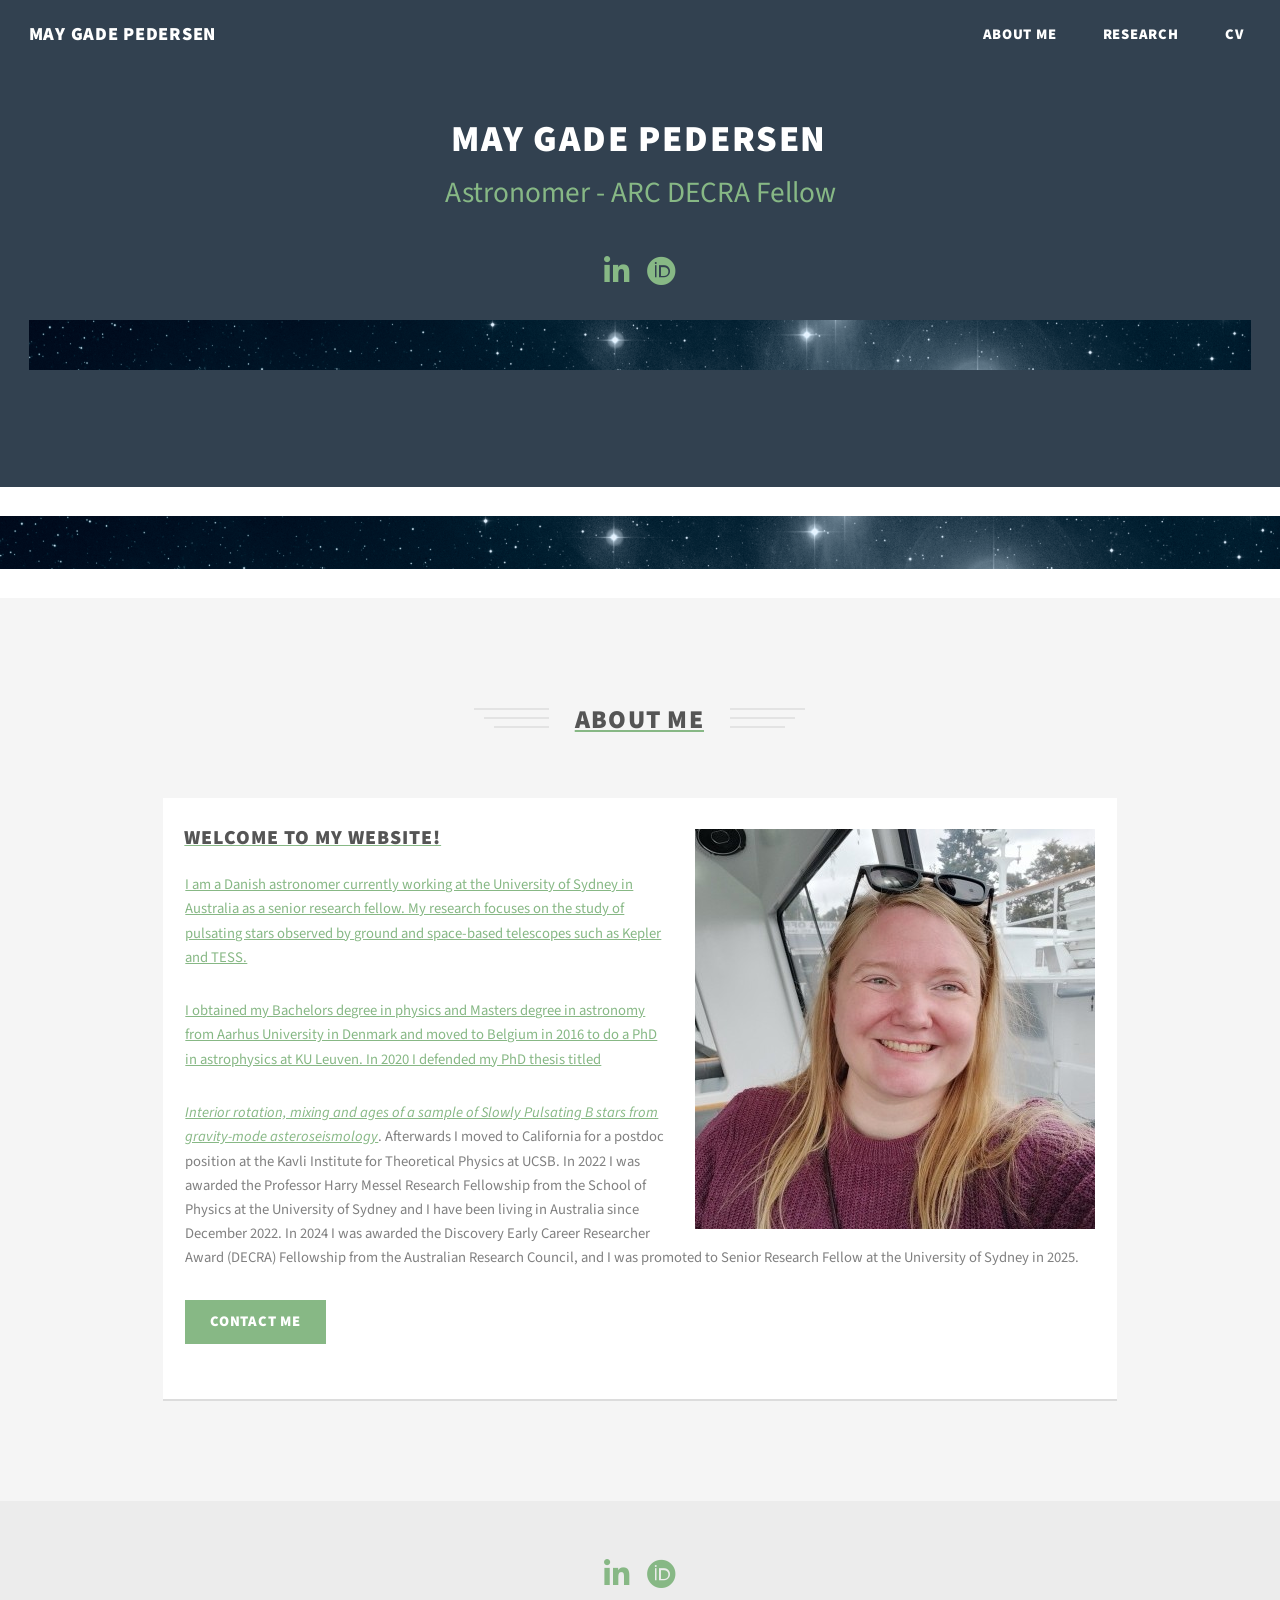
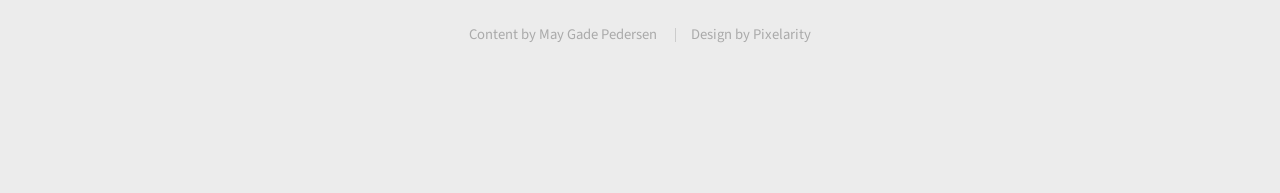
==== index.html @ bf4be2fc "Update index.html" ====
<!DOCTYPE HTML>
<!--
	Elevation by Pixelarity
	pixelarity.com | hello@pixelarity.com
	License: pixelarity.com/license
-->
<html>
	<head>
		<title>May Gade Pedersen</title>
		<meta charset="utf-8" />
		<meta name="viewport" content="width=device-width, initial-scale=1, user-scalable=no" />
		<link rel="stylesheet" href="assets/css/main.css" />
	</head>
	<body class="landing is-preload">
		<div id="page-wrapper">

			<!-- Header -->
				<header id="header" class="alt">
					<h1><a href="index.html">May Gade Pedersen</a></h1>
					<nav id="nav">
						<ul>
							<li><a href="index.html">About me</a></li>
							<!--
							<li>
								<a href="#" class="icon solid fa-angle-down">Page Layouts</a>
								<ul>
									<li><a href="left-sidebar.html">Left Sidebar</a></li>
									<li><a href="right-sidebar.html">Right Sidebar</a></li>
									<li><a href="no-sidebar.html">No Sidebar</a></li>
									<li>
										<a href="#">Submenu</a>
										<ul>
											<li><a href="#">Option 1</a></li>
											<li><a href="#">Option 2</a></li>
											<li><a href="#">Option 3</a></li>
											<li><a href="#">Option 4</a></li>
										</ul>
									</li>
								</ul>
							</li>
							-->
							<li><a href="research.html">Research</a></li>
							<li><a href="./documents/CV.pdf" download>CV</a></li>
						</ul>
					</nav>
				</header>

			<!-- Banner -->
				<section id="banner">
					<!-- <a href="#" class="image fit"><img src="images/Pleiades_large_5.png" alt="" /> -->
					<h2>May Gade Pedersen</h2>
					<p>Astronomer - ARC DECRA Fellow</p>
					<ul class="icons">
						<li><a href="https://www.linkedin.com/in/may-gade-pedersen-b52281227/?originalSubdomain=au" class="icon brands fa-linkedin-in"><span class="label">LinkedIn</span></a></li>
						<li><a href="https://orcid.org/0000-0002-7950-0061" class="icon brands fa-orcid"><span class="label">ORCID</span></a></li>
					</ul>
					<!-- Excluding for now the button on the banner
					<ul class="actions special">
						<li><a href="#" class="button">Magna Sed Etiam</a></li>
					</ul>
					-->
					<a href="#" class="image fit"><img src="images/Pleiades_large_5.png" alt="" />
				</section>
				<a href="#" class="image fit"><img src="images/Pleiades_large_5.png" alt="" />

			<!-- Main - About me-->
				<div class="wrapper style1">
					<section id="main" class="container">
						<header class="major">
							<h2>About me</h2>
							<!-- <p>This page is currently under construction.</p> -->
						</header>

						<!-- Content -->
							<section id="content" class="box">
								<!-- <a href="#" class="image fit"><img src="images/pic04.jpg" alt="" /></a> -->
								<h3><span class="image right"><img src="images/may_gade_pedersen_2.jpeg" alt="" /></span>Welcome to my website!</h3>	
								<p>I am a Danish astronomer currently working at the University of Sydney in Australia as a senior research fellow. 
									My research focuses on the study of pulsating stars observed by ground and space-based telescopes such as Kepler and TESS.
									<!-- My main research focus is on the interior structure and evolution of high- and intermediate stars
									 I study pulsating stars and use asteroseismology -->
									<!-- My research mainly focuses on pulsating high- and intermediate mass stars observed by ground and space-based telescopes such as Kepler and TESS,
									using asteroseismology to study the interior mixing and rotation of these stars. -->
								</p>
								<p>I obtained my Bachelors degree in physics and Masters degree in astronomy from Aarhus University in Denmark 
									and moved to Belgium in 2016 to do a PhD in astrophysics at KU Leuven. In 2020 I defended my PhD thesis titled 
									<a href="https://fys.kuleuven.be/ster/pub/phd-thesis-may-pedersen/phd-thesis-may-pedersen"><i>Interior rotation, mixing and ages of a sample of Slowly Pulsating B stars from gravity-mode asteroseismology</i></a>.
									Afterwards I moved to California for a postdoc position at the Kavli Institute for Theoretical Physics at UCSB. 
									In 2022 I was awarded the Professor Harry Messel Research Fellowship from the School of Physics at the University of Sydney
									and I have been living in Australia since December 2022. In 2024 I was awarded the Discovery Early Career Researcher Award (DECRA) Fellowship
									from the Australian Research Council, and I was promoted to Senior Research Fellow at the University of Sydney in 2025.
								<ul class="actions">
									<li>
										<a href="contact.html" class="button">Contact me</a>
										<!---
										<h3 class="icon brands fa-linkedin-in"><span class="label">LinkedIn</span></h3>
											<a href="https://www.linkedin.com/in/may-gade-pedersen-b52281227/?originalSubdomain=au"></a>
										-->
									</li>
								</ul>
								</p>
								<!--
								<ul class="icons">
									<li><a href="https://www.linkedin.com/in/may-gade-pedersen-b52281227/?originalSubdomain=au" class="icon brands fa-linkedin-in"><span class="label">LinkedIn</span></a></li>
									<li><a href="https://orcid.org/0000-0002-7950-0061" class="icon brands fa-orcid"><span class="label">ORCID</span></a></li>
									
									<li><a href="#" class="icon brands fa-twitter"><span class="label">Twitter</span></a></li>
									<li><a href="#" class="icon brands fa-facebook-f"><span class="label">Facebook</span></a></li>
									<li><a href="#" class="icon brands fa-instagram"><span class="label">Instagram</span></a></li>
									<li><a href="#" class="icon brands fa-github"><span class="label">GitHub</span></a></li>
									
								</ul>
								-->
							</section>

					</section>
				</div>

			<!-- One -->
			<!--
				<div class="wrapper style1">
					<section class="container">
						<header class="major">
							<h2>About me</h2>
							<p>Aliquet ante lobortis non semper gravida. Accumsan faucibus praesent ante aliquet amet posuere ac cubilia. Eu faucibus mi neque adipiscing mi lorem. Semper blandit. Amet adipiscing interdum.</p>
						</header>
						<div class="row gtr-uniform">
							<div class="col-4 col-12-narrower">
								<section class="box special">
									<i class="icon major solid fa-user"></i>
									<h3>Aliquam Tinci</h3>
									<p>Morbi in sem quis dui placerat ornare lorem pellentesque odio nisi sed euismod. In tempus posuere augue eu magna adipiscing.</p>
								</section>
							</div>
							<div class="col-4 col-12-narrower">
								<section class="box special">
									<i class="icon major solid fa-tint"></i>
									<h3>Nunc Dignis</h3>
									<p>Morbi in sem quis dui placerat ornare lorem pellentesque odio nisi sed euismod. In tempus posuere augue eu magna adipiscing.</p>
								</section>
							</div>
							<div class="col-4 col-12-narrower">
								<section class="box special">
									<i class="icon major solid fa-cog"></i>
									<h3>Integer Vita</h3>
									<p>Morbi in sem quis dui placerat ornare lorem pellentesque odio nisi sed euismod. In tempus posuere augue eu magna adipiscing.</p>
								</section>
							</div>
						</div>
					</section>
				</div>
			-->

			<!-- Two -->
			<!--
				<div class="wrapper style2">
					<section class="container medium">
						<header class="major">
							<h2>Consectetuer Adipis</h2>
							<p>Aliquet ante lobortis non semper gravida. Accumsan faucibus praesent ante aliquet amet posuere ac cubilia. Eu faucibus mi neque adipiscing mi lorem. Semper blandit. Amet adipiscing interdum.</p>
						</header>
						<div class="row gtr-uniform">
							<div class="col-6 col-12-narrower">
								<section class="box special">
									<i class="icon major alt solid fa-chart-bar"></i>
									<h3>Ipsum Feugiat</h3>
									<p>Aliquet ante lobortis semper gravida. quet amet posuere ac cubilia. Eu faucibus mi neque adipiscing mi lorem ipsum dolor sit amet nullam.
									Amet semper interdum nunc aliquam lobortis id lobortis.</p>
								</section>
							</div>
							<div class="col-6 col-12-narrower">
								<section class="box special">
									<i class="icon major alt solid fa-cog"></i>
									<h3>Lorem Tempus</h3>
									<p>Aliquet ante lobortis semper gravida. quet amet posuere ac cubilia. Eu faucibus mi neque adipiscing mi lorem ipsum dolor sit amet nullam.
									Amet semper interdum nunc aliquam lobortis id lobortis.</p>
								</section>
							</div>
							<div class="col-6 col-12-narrower">
								<section class="box special">
									<i class="icon major alt solid fa-desktop"></i>
									<h3>Gravida Adipiscing</h3>
									<p>Aliquet ante lobortis semper gravida. quet amet posuere ac cubilia. Eu faucibus mi neque adipiscing mi lorem ipsum dolor sit amet nullam.
									Amet semper interdum nunc aliquam lobortis id lobortis.</p>
								</section>
							</div>
							<div class="col-6 col-12-narrower">
								<section class="box special">
									<i class="icon major alt solid fa-check"></i>
									<h3>Ligula Magna</h3>
									<p>Aliquet ante lobortis semper gravida. quet amet posuere ac cubilia. Eu faucibus mi neque adipiscing mi lorem ipsum dolor sit amet nullam.
									Amet semper interdum nunc aliquam lobortis id lobortis.</p>
								</section>
							</div>
						</div>
					</section>
				</div>
			-->
			<!-- Three -->
			<!--
				<div class="wrapper style3">
					<section class="container">
						<header class="major">
							<h2>Sed Faucibus</h2>
						</header>
						<div class="row">
							<div class="col-4 col-12-narrower">
								<section class="special">
									<a href="#" class="image fit"><img src="images/pic01.jpg" alt="" /></a>
									<h3>Etiam Interdum</h3>
									<p>Praesent dapibus, neque id cursus tortor magna etiam lorem
									neque egestas sed magna tempus.</p>
									<ul class="actions special">
										<li><a href="#" class="button alt">Learn More</a></li>
									</ul>
								</section>
							</div>
							<div class="col-4 col-12-narrower">
								<section class="special">
									<a href="#" class="image fit"><img src="images/pic02.jpg" alt="" /></a>
									<h3>Varius Faucibus</h3>
									<p>Praesent dapibus, neque id cursus tortor magna etiam lorem
									neque egestas sed magna tempus.</p>
									<ul class="actions special">
										<li><a href="#" class="button alt">Learn More</a></li>
									</ul>
								</section>
							</div>
							<div class="col-4 col-12-narrower">
								<section class="special">
									<a href="#" class="image fit"><img src="images/pic03.jpg" alt="" /></a>
									<h3>Ante Praesent</h3>
									<p>Praesent dapibus, neque id cursus tortor magna etiam lorem
									neque egestas sed magna tempus.</p>
									<ul class="actions special">
										<li><a href="#" class="button alt">Learn More</a></li>
									</ul>
								</section>
							</div>
						</div>
					</section>
				</div>
			-->

			<!-- Four -->
			<!--
				<div class="wrapper style1">
					<section class="container medium">
						<header class="major">
							<h2>Contact</h2>
							<p>Aliquet ante lobortis non semper gravida. Accumsan faucibus praesent ante aliquet amet posuere ac cubilia. Eu faucibus mi neque adipiscing mi lorem. Semper blandit. Amet adipiscing interdum.</p>
						</header>
						<div id="contact" class="box">
							<div class="row gtr-uniform">
								<div class="col-7 col-12-narrower">
									<form method="post" action="#">
										<div class="row gtr-uniform gtr-50">
											<div class="col-12">
												<input type="text" name="name" id="name" placeholder="Name" />
											</div>
											<div class="col-12">
												<input type="email" name="email" id="email" placeholder="Email" />
											</div>
											<div class="col-12">
												<textarea name="message" id="message" placeholder="Message" rows="7"></textarea>
											</div>
											<div class="col-12">
												<ul class="actions">
													<li><input type="submit" value="Send" /></li>
													<li><input type="reset" class="alt" value="Reset" /></li>
												</ul>
											</div>
										</div>
									</form>
								</div>
								<div class="col-5 col-12-narrower">
									<ul class="labeled-icons">
										<li>
											<h3 class="icon solid fa-map-marker-alt"><span class="label">Address</span></h3>
											Untitled Corporation<br />
											1234 Somewhere Rd. Suite 5432<br />
											Nashville, TN 00000-0000
										</li>
										<li>
											<h3 class="icon solid fa-phone"><span class="label">Phone</span></h3>
											(000) 000-0000 x1234
										</li>
										<li>
											<h3 class="icon solid fa-envelope"><span class="label">Email</span></h3>
											<a href="#">information@untitled.tld</a>
										</li>
										<li>
											<h3 class="icon brands fa-twitter"><span class="label">Twitter</span></h3>
											<a href="#">twitter.com/untitled-tld</a>
										</li>
										<li>
											<h3 class="icon brands fa-facebook-f"><span class="label">Facebook</span></h3>
											<a href="#">facebook.com/untitled-tld</a>
										</li>
										<li>
											<h3 class="icon brands fa-linkedin-in"><span class="label">LinkedIn</span></h3>
											<a href="#">linkedin.com/untitled-tld</a>
										</li>
									</ul>
								</div>
							</div>
						</div>
					</section>
				</div>
			-->
			<!-- Footer -->
				<footer id="footer">
					<ul class="icons">
						<li><a href="https://www.linkedin.com/in/may-gade-pedersen-b52281227/?originalSubdomain=au" class="icon brands fa-linkedin-in"><span class="label">LinkedIn</span></a></li>
						<li><a href="https://orcid.org/0000-0002-7950-0061" class="icon brands fa-orcid"><span class="label">ORCID</span></a></li>
									<!--
									<li><a href="#" class="icon brands fa-twitter"><span class="label">Twitter</span></a></li>
									<li><a href="#" class="icon brands fa-facebook-f"><span class="label">Facebook</span></a></li>
									<li><a href="#" class="icon brands fa-instagram"><span class="label">Instagram</span></a></li>
									<li><a href="#" class="icon brands fa-github"><span class="label">GitHub</span></a></li>
									-->
					</ul>
					<ul class="menu">
						<li>Content by May Gade Pedersen</li>
						<li>Design by Pixelarity</li>
					</ul>
				</footer>

		</div>

		<!-- Scripts -->
			<script src="assets/js/jquery.min.js"></script>
			<script src="assets/js/jquery.dropotron.min.js"></script>
			<script src="assets/js/jquery.scrollex.min.js"></script>
			<script src="assets/js/browser.min.js"></script>
			<script src="assets/js/breakpoints.min.js"></script>
			<script src="assets/js/util.js"></script>
			<script src="assets/js/main.js"></script>

	</body>
</html>
---- assets/css/main.css ----
@import url(fontawesome-all.min.css);
@import url("https://fonts.googleapis.com/css?family=Source+Sans+Pro:400,400italic,600,600italic,700,900");

/*
	Elevation by Pixelarity
	pixelarity.com | hello@pixelarity.com
	License: pixelarity.com/license
*/

html, body, div, span, applet, object,
iframe, h1, h2, h3, h4, h5, h6, p, blockquote,
pre, a, abbr, acronym, address, big, cite,
code, del, dfn, em, img, ins, kbd, q, s, samp,
small, strike, strong, sub, sup, tt, var, b,
u, i, center, dl, dt, dd, ol, ul, li, fieldset,
form, label, legend, table, caption, tbody,
tfoot, thead, tr, th, td, article, aside,
canvas, details, embed, figure, figcaption,
footer, header, hgroup, menu, nav, output, ruby,
section, summary, time, mark, audio, video {
	margin: 0;
	padding: 0;
	border: 0;
	font-size: 100%;
	font: inherit;
	vertical-align: baseline;}

article, aside, details, figcaption, figure,
footer, header, hgroup, menu, nav, section {
	display: block;}

body {
	line-height: 1;
}

ol, ul {
	list-style: none;
}

blockquote, q {
	quotes: none;
}

	blockquote:before, blockquote:after, q:before, q:after {
		content: '';
		content: none;
	}

table {
	border-collapse: collapse;
	border-spacing: 0;
}

body {
	-webkit-text-size-adjust: none;
}

mark {
	background-color: transparent;
	color: inherit;
}

input::-moz-focus-inner {
	border: 0;
	padding: 0;
}

input, select, textarea {
	-moz-appearance: none;
	-webkit-appearance: none;
	-ms-appearance: none;
	appearance: none;
}

/* Basic */

	html {
		box-sizing: border-box;
	}

	*, *:before, *:after {
		box-sizing: inherit;
	}

	body {
		background: #ffffff;
	}

		body.is-preload *, body.is-preload *:before, body.is-preload *:after {
			-moz-animation: none !important;
			-webkit-animation: none !important;
			-ms-animation: none !important;
			animation: none !important;
			-moz-transition: none !important;
			-webkit-transition: none !important;
			-ms-transition: none !important;
			transition: none !important;
		}

	body, input, select, textarea {
		color: #808080;
		font-family: "Source Sans Pro", Helvetica, sans-serif;
		font-size: 13pt;
		font-weight: 400;
		line-height: 1.65em;
	}

	a {
		-moz-transition: color 0.2s ease-in-out;
		-webkit-transition: color 0.2s ease-in-out;
		-ms-transition: color 0.2s ease-in-out;
		transition: color 0.2s ease-in-out;
		color: #87b885;
		text-decoration: underline;
	}

		a:hover {
			color: #87b885 !important;
			text-decoration: none;
		}

	strong, b {
		color: #555555;
		font-weight: 600;
	}

	em, i {
		font-style: italic;
	}

	p {
		margin: 0 0 2em 0;
	}

	h1, h2, h3, h4, h5, h6 {
		color: #555555;
		font-weight: 900;
		letter-spacing: 0.05em;
		line-height: 1em;
		margin: 0 0 1em 0;
		text-indent: -0.05em;
		text-transform: uppercase;
	}

		h1 a, h2 a, h3 a, h4 a, h5 a, h6 a {
			color: inherit;
			text-decoration: none;
		}

	h2 {
		font-size: 1.75em;
		line-height: 1.5em;
	}

	h3 {
		font-size: 1.35em;
		line-height: 1.5em;
	}

	h4 {
		font-size: 1.1em;
		line-height: 1.5em;
	}

	h5 {
		font-size: 0.9em;
		line-height: 1.5em;
	}

	h6 {
		font-size: 0.7em;
		line-height: 1.5em;
	}

	sub {
		font-size: 0.8em;
		position: relative;
		top: 0.5em;
	}

	sup {
		font-size: 0.8em;
		position: relative;
		top: -0.5em;
	}

	hr {
		border: 0;
		border-bottom: solid 1px #dddddd;
		margin: 2em 0;
	}

		hr.major {
			margin: 3em 0;
		}

	blockquote {
		border-left: solid 4px #dddddd;
		font-style: italic;
		margin: 0 0 2em 0;
		padding: 0.5em 0 0.5em 2em;
	}

	pre {
		-webkit-overflow-scrolling: touch;
		background: #f0f0f0;
		font-family: monospace;
		font-size: 0.9em;
		line-height: 1.75em;
		margin: 0 0 2em 0;
		overflow-x: auto;
		padding: 1em 1.5em;
	}

	code {
		background: #f0f0f0;
		font-family: monospace;
		font-size: 0.9em;
		margin: 0 0.25em;
		padding: 0.25em 0.65em;
	}

	.align-left {
		text-align: left;
	}

	.align-center {
		text-align: center;
	}

	.align-right {
		text-align: right;
	}

/* Row */

	.row {
		display: flex;
		flex-wrap: wrap;
		box-sizing: border-box;
		align-items: stretch;
	}

		.row > * {
			box-sizing: border-box;
		}

		.row.gtr-uniform > * > :last-child {
			margin-bottom: 0;
		}

		.row.aln-left {
			justify-content: flex-start;
		}

		.row.aln-center {
			justify-content: center;
		}

		.row.aln-right {
			justify-content: flex-end;
		}

		.row.aln-top {
			align-items: flex-start;
		}

		.row.aln-middle {
			align-items: center;
		}

		.row.aln-bottom {
			align-items: flex-end;
		}

		.row > .imp {
			order: -1;
		}

		.row > .col-1 {
			width: 8.33333%;
		}

		.row > .off-1 {
			margin-left: 8.33333%;
		}

		.row > .col-2 {
			width: 16.66667%;
		}

		.row > .off-2 {
			margin-left: 16.66667%;
		}

		.row > .col-3 {
			width: 25%;
		}

		.row > .off-3 {
			margin-left: 25%;
		}

		.row > .col-4 {
			width: 33.33333%;
		}

		.row > .off-4 {
			margin-left: 33.33333%;
		}

		.row > .col-5 {
			width: 41.66667%;
		}

		.row > .off-5 {
			margin-left: 41.66667%;
		}

		.row > .col-6 {
			width: 50%;
		}

		.row > .off-6 {
			margin-left: 50%;
		}

		.row > .col-7 {
			width: 58.33333%;
		}

		.row > .off-7 {
			margin-left: 58.33333%;
		}

		.row > .col-8 {
			width: 66.66667%;
		}

		.row > .off-8 {
			margin-left: 66.66667%;
		}

		.row > .col-9 {
			width: 75%;
		}

		.row > .off-9 {
			margin-left: 75%;
		}

		.row > .col-10 {
			width: 83.33333%;
		}

		.row > .off-10 {
			margin-left: 83.33333%;
		}

		.row > .col-11 {
			width: 91.66667%;
		}

		.row > .off-11 {
			margin-left: 91.66667%;
		}

		.row > .col-12 {
			width: 100%;
		}

		.row > .off-12 {
			margin-left: 100%;
		}

		.row.gtr-0 {
			margin-top: 0;
			margin-left: 0em;
		}

			.row.gtr-0 > * {
				padding: 0 0 0 0em;
			}

			.row.gtr-0.gtr-uniform {
				margin-top: 0em;
			}

				.row.gtr-0.gtr-uniform > * {
					padding-top: 0em;
				}

		.row.gtr-25 {
			margin-top: 0;
			margin-left: -0.75em;
		}

			.row.gtr-25 > * {
				padding: 0 0 0 0.75em;
			}

			.row.gtr-25.gtr-uniform {
				margin-top: -0.75em;
			}

				.row.gtr-25.gtr-uniform > * {
					padding-top: 0.75em;
				}

		.row.gtr-50 {
			margin-top: 0;
			margin-left: -1.5em;
		}

			.row.gtr-50 > * {
				padding: 0 0 0 1.5em;
			}

			.row.gtr-50.gtr-uniform {
				margin-top: -1.5em;
			}

				.row.gtr-50.gtr-uniform > * {
					padding-top: 1.5em;
				}

		.row {
			margin-top: 0;
			margin-left: -3em;
		}

			.row > * {
				padding: 0 0 0 3em;
			}

			.row.gtr-uniform {
				margin-top: -3em;
			}

				.row.gtr-uniform > * {
					padding-top: 3em;
				}

		.row.gtr-150 {
			margin-top: 0;
			margin-left: -4.5em;
		}

			.row.gtr-150 > * {
				padding: 0 0 0 4.5em;
			}

			.row.gtr-150.gtr-uniform {
				margin-top: -4.5em;
			}

				.row.gtr-150.gtr-uniform > * {
					padding-top: 4.5em;
				}

		.row.gtr-200 {
			margin-top: 0;
			margin-left: -6em;
		}

			.row.gtr-200 > * {
				padding: 0 0 0 6em;
			}

			.row.gtr-200.gtr-uniform {
				margin-top: -6em;
			}

				.row.gtr-200.gtr-uniform > * {
					padding-top: 6em;
				}

		@media screen and (max-width: 1680px) {

			.row {
				display: flex;
				flex-wrap: wrap;
				box-sizing: border-box;
				align-items: stretch;
			}

				.row > * {
					box-sizing: border-box;
				}

				.row.gtr-uniform > * > :last-child {
					margin-bottom: 0;
				}

				.row.aln-left {
					justify-content: flex-start;
				}

				.row.aln-center {
					justify-content: center;
				}

				.row.aln-right {
					justify-content: flex-end;
				}

				.row.aln-top {
					align-items: flex-start;
				}

				.row.aln-middle {
					align-items: center;
				}

				.row.aln-bottom {
					align-items: flex-end;
				}

				.row > .imp-wide {
					order: -1;
				}

				.row > .col-1-wide {
					width: 8.33333%;
				}

				.row > .off-1-wide {
					margin-left: 8.33333%;
				}

				.row > .col-2-wide {
					width: 16.66667%;
				}

				.row > .off-2-wide {
					margin-left: 16.66667%;
				}

				.row > .col-3-wide {
					width: 25%;
				}

				.row > .off-3-wide {
					margin-left: 25%;
				}

				.row > .col-4-wide {
					width: 33.33333%;
				}

				.row > .off-4-wide {
					margin-left: 33.33333%;
				}

				.row > .col-5-wide {
					width: 41.66667%;
				}

				.row > .off-5-wide {
					margin-left: 41.66667%;
				}

				.row > .col-6-wide {
					width: 50%;
				}

				.row > .off-6-wide {
					margin-left: 50%;
				}

				.row > .col-7-wide {
					width: 58.33333%;
				}

				.row > .off-7-wide {
					margin-left: 58.33333%;
				}

				.row > .col-8-wide {
					width: 66.66667%;
				}

				.row > .off-8-wide {
					margin-left: 66.66667%;
				}

				.row > .col-9-wide {
					width: 75%;
				}

				.row > .off-9-wide {
					margin-left: 75%;
				}

				.row > .col-10-wide {
					width: 83.33333%;
				}

				.row > .off-10-wide {
					margin-left: 83.33333%;
				}

				.row > .col-11-wide {
					width: 91.66667%;
				}

				.row > .off-11-wide {
					margin-left: 91.66667%;
				}

				.row > .col-12-wide {
					width: 100%;
				}

				.row > .off-12-wide {
					margin-left: 100%;
				}

				.row.gtr-0 {
					margin-top: 0;
					margin-left: 0em;
				}

					.row.gtr-0 > * {
						padding: 0 0 0 0em;
					}

					.row.gtr-0.gtr-uniform {
						margin-top: 0em;
					}

						.row.gtr-0.gtr-uniform > * {
							padding-top: 0em;
						}

				.row.gtr-25 {
					margin-top: 0;
					margin-left: -0.625em;
				}

					.row.gtr-25 > * {
						padding: 0 0 0 0.625em;
					}

					.row.gtr-25.gtr-uniform {
						margin-top: -0.625em;
					}

						.row.gtr-25.gtr-uniform > * {
							padding-top: 0.625em;
						}

				.row.gtr-50 {
					margin-top: 0;
					margin-left: -1.25em;
				}

					.row.gtr-50 > * {
						padding: 0 0 0 1.25em;
					}

					.row.gtr-50.gtr-uniform {
						margin-top: -1.25em;
					}

						.row.gtr-50.gtr-uniform > * {
							padding-top: 1.25em;
						}

				.row {
					margin-top: 0;
					margin-left: -2.5em;
				}

					.row > * {
						padding: 0 0 0 2.5em;
					}

					.row.gtr-uniform {
						margin-top: -2.5em;
					}

						.row.gtr-uniform > * {
							padding-top: 2.5em;
						}

				.row.gtr-150 {
					margin-top: 0;
					margin-left: -3.75em;
				}

					.row.gtr-150 > * {
						padding: 0 0 0 3.75em;
					}

					.row.gtr-150.gtr-uniform {
						margin-top: -3.75em;
					}

						.row.gtr-150.gtr-uniform > * {
							padding-top: 3.75em;
						}

				.row.gtr-200 {
					margin-top: 0;
					margin-left: -5em;
				}

					.row.gtr-200 > * {
						padding: 0 0 0 5em;
					}

					.row.gtr-200.gtr-uniform {
						margin-top: -5em;
					}

						.row.gtr-200.gtr-uniform > * {
							padding-top: 5em;
						}

		}

		@media screen and (max-width: 1280px) {

			.row {
				display: flex;
				flex-wrap: wrap;
				box-sizing: border-box;
				align-items: stretch;
			}

				.row > * {
					box-sizing: border-box;
				}

				.row.gtr-uniform > * > :last-child {
					margin-bottom: 0;
				}

				.row.aln-left {
					justify-content: flex-start;
				}

				.row.aln-center {
					justify-content: center;
				}

				.row.aln-right {
					justify-content: flex-end;
				}

				.row.aln-top {
					align-items: flex-start;
				}

				.row.aln-middle {
					align-items: center;
				}

				.row.aln-bottom {
					align-items: flex-end;
				}

				.row > .imp-normal {
					order: -1;
				}

				.row > .col-1-normal {
					width: 8.33333%;
				}

				.row > .off-1-normal {
					margin-left: 8.33333%;
				}

				.row > .col-2-normal {
					width: 16.66667%;
				}

				.row > .off-2-normal {
					margin-left: 16.66667%;
				}

				.row > .col-3-normal {
					width: 25%;
				}

				.row > .off-3-normal {
					margin-left: 25%;
				}

				.row > .col-4-normal {
					width: 33.33333%;
				}

				.row > .off-4-normal {
					margin-left: 33.33333%;
				}

				.row > .col-5-normal {
					width: 41.66667%;
				}

				.row > .off-5-normal {
					margin-left: 41.66667%;
				}

				.row > .col-6-normal {
					width: 50%;
				}

				.row > .off-6-normal {
					margin-left: 50%;
				}

				.row > .col-7-normal {
					width: 58.33333%;
				}

				.row > .off-7-normal {
					margin-left: 58.33333%;
				}

				.row > .col-8-normal {
					width: 66.66667%;
				}

				.row > .off-8-normal {
					margin-left: 66.66667%;
				}

				.row > .col-9-normal {
					width: 75%;
				}

				.row > .off-9-normal {
					margin-left: 75%;
				}

				.row > .col-10-normal {
					width: 83.33333%;
				}

				.row > .off-10-normal {
					margin-left: 83.33333%;
				}

				.row > .col-11-normal {
					width: 91.66667%;
				}

				.row > .off-11-normal {
					margin-left: 91.66667%;
				}

				.row > .col-12-normal {
					width: 100%;
				}

				.row > .off-12-normal {
					margin-left: 100%;
				}

				.row.gtr-0 {
					margin-top: 0;
					margin-left: 0em;
				}

					.row.gtr-0 > * {
						padding: 0 0 0 0em;
					}

					.row.gtr-0.gtr-uniform {
						margin-top: 0em;
					}

						.row.gtr-0.gtr-uniform > * {
							padding-top: 0em;
						}

				.row.gtr-25 {
					margin-top: 0;
					margin-left: -0.5em;
				}

					.row.gtr-25 > * {
						padding: 0 0 0 0.5em;
					}

					.row.gtr-25.gtr-uniform {
						margin-top: -0.5em;
					}

						.row.gtr-25.gtr-uniform > * {
							padding-top: 0.5em;
						}

				.row.gtr-50 {
					margin-top: 0;
					margin-left: -1em;
				}

					.row.gtr-50 > * {
						padding: 0 0 0 1em;
					}

					.row.gtr-50.gtr-uniform {
						margin-top: -1em;
					}

						.row.gtr-50.gtr-uniform > * {
							padding-top: 1em;
						}

				.row {
					margin-top: 0;
					margin-left: -2em;
				}

					.row > * {
						padding: 0 0 0 2em;
					}

					.row.gtr-uniform {
						margin-top: -2em;
					}

						.row.gtr-uniform > * {
							padding-top: 2em;
						}

				.row.gtr-150 {
					margin-top: 0;
					margin-left: -3em;
				}

					.row.gtr-150 > * {
						padding: 0 0 0 3em;
					}

					.row.gtr-150.gtr-uniform {
						margin-top: -3em;
					}

						.row.gtr-150.gtr-uniform > * {
							padding-top: 3em;
						}

				.row.gtr-200 {
					margin-top: 0;
					margin-left: -4em;
				}

					.row.gtr-200 > * {
						padding: 0 0 0 4em;
					}

					.row.gtr-200.gtr-uniform {
						margin-top: -4em;
					}

						.row.gtr-200.gtr-uniform > * {
							padding-top: 4em;
						}

		}

		@media screen and (max-width: 980px) {

			.row {
				display: flex;
				flex-wrap: wrap;
				box-sizing: border-box;
				align-items: stretch;
			}

				.row > * {
					box-sizing: border-box;
				}

				.row.gtr-uniform > * > :last-child {
					margin-bottom: 0;
				}

				.row.aln-left {
					justify-content: flex-start;
				}

				.row.aln-center {
					justify-content: center;
				}

				.row.aln-right {
					justify-content: flex-end;
				}

				.row.aln-top {
					align-items: flex-start;
				}

				.row.aln-middle {
					align-items: center;
				}

				.row.aln-bottom {
					align-items: flex-end;
				}

				.row > .imp-narrow {
					order: -1;
				}

				.row > .col-1-narrow {
					width: 8.33333%;
				}

				.row > .off-1-narrow {
					margin-left: 8.33333%;
				}

				.row > .col-2-narrow {
					width: 16.66667%;
				}

				.row > .off-2-narrow {
					margin-left: 16.66667%;
				}

				.row > .col-3-narrow {
					width: 25%;
				}

				.row > .off-3-narrow {
					margin-left: 25%;
				}

				.row > .col-4-narrow {
					width: 33.33333%;
				}

				.row > .off-4-narrow {
					margin-left: 33.33333%;
				}

				.row > .col-5-narrow {
					width: 41.66667%;
				}

				.row > .off-5-narrow {
					margin-left: 41.66667%;
				}

				.row > .col-6-narrow {
					width: 50%;
				}

				.row > .off-6-narrow {
					margin-left: 50%;
				}

				.row > .col-7-narrow {
					width: 58.33333%;
				}

				.row > .off-7-narrow {
					margin-left: 58.33333%;
				}

				.row > .col-8-narrow {
					width: 66.66667%;
				}

				.row > .off-8-narrow {
					margin-left: 66.66667%;
				}

				.row > .col-9-narrow {
					width: 75%;
				}

				.row > .off-9-narrow {
					margin-left: 75%;
				}

				.row > .col-10-narrow {
					width: 83.33333%;
				}

				.row > .off-10-narrow {
					margin-left: 83.33333%;
				}

				.row > .col-11-narrow {
					width: 91.66667%;
				}

				.row > .off-11-narrow {
					margin-left: 91.66667%;
				}

				.row > .col-12-narrow {
					width: 100%;
				}

				.row > .off-12-narrow {
					margin-left: 100%;
				}

				.row.gtr-0 {
					margin-top: 0;
					margin-left: 0em;
				}

					.row.gtr-0 > * {
						padding: 0 0 0 0em;
					}

					.row.gtr-0.gtr-uniform {
						margin-top: 0em;
					}

						.row.gtr-0.gtr-uniform > * {
							padding-top: 0em;
						}

				.row.gtr-25 {
					margin-top: 0;
					margin-left: -0.5em;
				}

					.row.gtr-25 > * {
						padding: 0 0 0 0.5em;
					}

					.row.gtr-25.gtr-uniform {
						margin-top: -0.5em;
					}

						.row.gtr-25.gtr-uniform > * {
							padding-top: 0.5em;
						}

				.row.gtr-50 {
					margin-top: 0;
					margin-left: -1em;
				}

					.row.gtr-50 > * {
						padding: 0 0 0 1em;
					}

					.row.gtr-50.gtr-uniform {
						margin-top: -1em;
					}

						.row.gtr-50.gtr-uniform > * {
							padding-top: 1em;
						}

				.row {
					margin-top: 0;
					margin-left: -2em;
				}

					.row > * {
						padding: 0 0 0 2em;
					}

					.row.gtr-uniform {
						margin-top: -2em;
					}

						.row.gtr-uniform > * {
							padding-top: 2em;
						}

				.row.gtr-150 {
					margin-top: 0;
					margin-left: -3em;
				}

					.row.gtr-150 > * {
						padding: 0 0 0 3em;
					}

					.row.gtr-150.gtr-uniform {
						margin-top: -3em;
					}

						.row.gtr-150.gtr-uniform > * {
							padding-top: 3em;
						}

				.row.gtr-200 {
					margin-top: 0;
					margin-left: -4em;
				}

					.row.gtr-200 > * {
						padding: 0 0 0 4em;
					}

					.row.gtr-200.gtr-uniform {
						margin-top: -4em;
					}

						.row.gtr-200.gtr-uniform > * {
							padding-top: 4em;
						}

		}

		@media screen and (max-width: 840px) {

			.row {
				display: flex;
				flex-wrap: wrap;
				box-sizing: border-box;
				align-items: stretch;
			}

				.row > * {
					box-sizing: border-box;
				}

				.row.gtr-uniform > * > :last-child {
					margin-bottom: 0;
				}

				.row.aln-left {
					justify-content: flex-start;
				}

				.row.aln-center {
					justify-content: center;
				}

				.row.aln-right {
					justify-content: flex-end;
				}

				.row.aln-top {
					align-items: flex-start;
				}

				.row.aln-middle {
					align-items: center;
				}

				.row.aln-bottom {
					align-items: flex-end;
				}

				.row > .imp-narrower {
					order: -1;
				}

				.row > .col-1-narrower {
					width: 8.33333%;
				}

				.row > .off-1-narrower {
					margin-left: 8.33333%;
				}

				.row > .col-2-narrower {
					width: 16.66667%;
				}

				.row > .off-2-narrower {
					margin-left: 16.66667%;
				}

				.row > .col-3-narrower {
					width: 25%;
				}

				.row > .off-3-narrower {
					margin-left: 25%;
				}

				.row > .col-4-narrower {
					width: 33.33333%;
				}

				.row > .off-4-narrower {
					margin-left: 33.33333%;
				}

				.row > .col-5-narrower {
					width: 41.66667%;
				}

				.row > .off-5-narrower {
					margin-left: 41.66667%;
				}

				.row > .col-6-narrower {
					width: 50%;
				}

				.row > .off-6-narrower {
					margin-left: 50%;
				}

				.row > .col-7-narrower {
					width: 58.33333%;
				}

				.row > .off-7-narrower {
					margin-left: 58.33333%;
				}

				.row > .col-8-narrower {
					width: 66.66667%;
				}

				.row > .off-8-narrower {
					margin-left: 66.66667%;
				}

				.row > .col-9-narrower {
					width: 75%;
				}

				.row > .off-9-narrower {
					margin-left: 75%;
				}

				.row > .col-10-narrower {
					width: 83.33333%;
				}

				.row > .off-10-narrower {
					margin-left: 83.33333%;
				}

				.row > .col-11-narrower {
					width: 91.66667%;
				}

				.row > .off-11-narrower {
					margin-left: 91.66667%;
				}

				.row > .col-12-narrower {
					width: 100%;
				}

				.row > .off-12-narrower {
					margin-left: 100%;
				}

				.row.gtr-0 {
					margin-top: 0;
					margin-left: 0em;
				}

					.row.gtr-0 > * {
						padding: 0 0 0 0em;
					}

					.row.gtr-0.gtr-uniform {
						margin-top: 0em;
					}

						.row.gtr-0.gtr-uniform > * {
							padding-top: 0em;
						}

				.row.gtr-25 {
					margin-top: 0;
					margin-left: -0.5em;
				}

					.row.gtr-25 > * {
						padding: 0 0 0 0.5em;
					}

					.row.gtr-25.gtr-uniform {
						margin-top: -0.5em;
					}

						.row.gtr-25.gtr-uniform > * {
							padding-top: 0.5em;
						}

				.row.gtr-50 {
					margin-top: 0;
					margin-left: -1em;
				}

					.row.gtr-50 > * {
						padding: 0 0 0 1em;
					}

					.row.gtr-50.gtr-uniform {
						margin-top: -1em;
					}

						.row.gtr-50.gtr-uniform > * {
							padding-top: 1em;
						}

				.row {
					margin-top: 0;
					margin-left: -2em;
				}

					.row > * {
						padding: 0 0 0 2em;
					}

					.row.gtr-uniform {
						margin-top: -2em;
					}

						.row.gtr-uniform > * {
							padding-top: 2em;
						}

				.row.gtr-150 {
					margin-top: 0;
					margin-left: -3em;
				}

					.row.gtr-150 > * {
						padding: 0 0 0 3em;
					}

					.row.gtr-150.gtr-uniform {
						margin-top: -3em;
					}

						.row.gtr-150.gtr-uniform > * {
							padding-top: 3em;
						}

				.row.gtr-200 {
					margin-top: 0;
					margin-left: -4em;
				}

					.row.gtr-200 > * {
						padding: 0 0 0 4em;
					}

					.row.gtr-200.gtr-uniform {
						margin-top: -4em;
					}

						.row.gtr-200.gtr-uniform > * {
							padding-top: 4em;
						}

		}

		@media screen and (max-width: 736px) {

			.row {
				display: flex;
				flex-wrap: wrap;
				box-sizing: border-box;
				align-items: stretch;
			}

				.row > * {
					box-sizing: border-box;
				}

				.row.gtr-uniform > * > :last-child {
					margin-bottom: 0;
				}

				.row.aln-left {
					justify-content: flex-start;
				}

				.row.aln-center {
					justify-content: center;
				}

				.row.aln-right {
					justify-content: flex-end;
				}

				.row.aln-top {
					align-items: flex-start;
				}

				.row.aln-middle {
					align-items: center;
				}

				.row.aln-bottom {
					align-items: flex-end;
				}

				.row > .imp-mobile {
					order: -1;
				}

				.row > .col-1-mobile {
					width: 8.33333%;
				}

				.row > .off-1-mobile {
					margin-left: 8.33333%;
				}

				.row > .col-2-mobile {
					width: 16.66667%;
				}

				.row > .off-2-mobile {
					margin-left: 16.66667%;
				}

				.row > .col-3-mobile {
					width: 25%;
				}

				.row > .off-3-mobile {
					margin-left: 25%;
				}

				.row > .col-4-mobile {
					width: 33.33333%;
				}

				.row > .off-4-mobile {
					margin-left: 33.33333%;
				}

				.row > .col-5-mobile {
					width: 41.66667%;
				}

				.row > .off-5-mobile {
					margin-left: 41.66667%;
				}

				.row > .col-6-mobile {
					width: 50%;
				}

				.row > .off-6-mobile {
					margin-left: 50%;
				}

				.row > .col-7-mobile {
					width: 58.33333%;
				}

				.row > .off-7-mobile {
					margin-left: 58.33333%;
				}

				.row > .col-8-mobile {
					width: 66.66667%;
				}

				.row > .off-8-mobile {
					margin-left: 66.66667%;
				}

				.row > .col-9-mobile {
					width: 75%;
				}

				.row > .off-9-mobile {
					margin-left: 75%;
				}

				.row > .col-10-mobile {
					width: 83.33333%;
				}

				.row > .off-10-mobile {
					margin-left: 83.33333%;
				}

				.row > .col-11-mobile {
					width: 91.66667%;
				}

				.row > .off-11-mobile {
					margin-left: 91.66667%;
				}

				.row > .col-12-mobile {
					width: 100%;
				}

				.row > .off-12-mobile {
					margin-left: 100%;
				}

				.row.gtr-0 {
					margin-top: 0;
					margin-left: 0em;
				}

					.row.gtr-0 > * {
						padding: 0 0 0 0em;
					}

					.row.gtr-0.gtr-uniform {
						margin-top: 0em;
					}

						.row.gtr-0.gtr-uniform > * {
							padding-top: 0em;
						}

				.row.gtr-25 {
					margin-top: 0;
					margin-left: -0.5em;
				}

					.row.gtr-25 > * {
						padding: 0 0 0 0.5em;
					}

					.row.gtr-25.gtr-uniform {
						margin-top: -0.5em;
					}

						.row.gtr-25.gtr-uniform > * {
							padding-top: 0.5em;
						}

				.row.gtr-50 {
					margin-top: 0;
					margin-left: -1em;
				}

					.row.gtr-50 > * {
						padding: 0 0 0 1em;
					}

					.row.gtr-50.gtr-uniform {
						margin-top: -1em;
					}

						.row.gtr-50.gtr-uniform > * {
							padding-top: 1em;
						}

				.row {
					margin-top: 0;
					margin-left: -2em;
				}

					.row > * {
						padding: 0 0 0 2em;
					}

					.row.gtr-uniform {
						margin-top: -2em;
					}

						.row.gtr-uniform > * {
							padding-top: 2em;
						}

				.row.gtr-150 {
					margin-top: 0;
					margin-left: -3em;
				}

					.row.gtr-150 > * {
						padding: 0 0 0 3em;
					}

					.row.gtr-150.gtr-uniform {
						margin-top: -3em;
					}

						.row.gtr-150.gtr-uniform > * {
							padding-top: 3em;
						}

				.row.gtr-200 {
					margin-top: 0;
					margin-left: -4em;
				}

					.row.gtr-200 > * {
						padding: 0 0 0 4em;
					}

					.row.gtr-200.gtr-uniform {
						margin-top: -4em;
					}

						.row.gtr-200.gtr-uniform > * {
							padding-top: 4em;
						}

		}

		@media screen and (max-width: 480px) {

			.row {
				display: flex;
				flex-wrap: wrap;
				box-sizing: border-box;
				align-items: stretch;
			}

				.row > * {
					box-sizing: border-box;
				}

				.row.gtr-uniform > * > :last-child {
					margin-bottom: 0;
				}

				.row.aln-left {
					justify-content: flex-start;
				}

				.row.aln-center {
					justify-content: center;
				}

				.row.aln-right {
					justify-content: flex-end;
				}

				.row.aln-top {
					align-items: flex-start;
				}

				.row.aln-middle {
					align-items: center;
				}

				.row.aln-bottom {
					align-items: flex-end;
				}

				.row > .imp-mobilep {
					order: -1;
				}

				.row > .col-1-mobilep {
					width: 8.33333%;
				}

				.row > .off-1-mobilep {
					margin-left: 8.33333%;
				}

				.row > .col-2-mobilep {
					width: 16.66667%;
				}

				.row > .off-2-mobilep {
					margin-left: 16.66667%;
				}

				.row > .col-3-mobilep {
					width: 25%;
				}

				.row > .off-3-mobilep {
					margin-left: 25%;
				}

				.row > .col-4-mobilep {
					width: 33.33333%;
				}

				.row > .off-4-mobilep {
					margin-left: 33.33333%;
				}

				.row > .col-5-mobilep {
					width: 41.66667%;
				}

				.row > .off-5-mobilep {
					margin-left: 41.66667%;
				}

				.row > .col-6-mobilep {
					width: 50%;
				}

				.row > .off-6-mobilep {
					margin-left: 50%;
				}

				.row > .col-7-mobilep {
					width: 58.33333%;
				}

				.row > .off-7-mobilep {
					margin-left: 58.33333%;
				}

				.row > .col-8-mobilep {
					width: 66.66667%;
				}

				.row > .off-8-mobilep {
					margin-left: 66.66667%;
				}

				.row > .col-9-mobilep {
					width: 75%;
				}

				.row > .off-9-mobilep {
					margin-left: 75%;
				}

				.row > .col-10-mobilep {
					width: 83.33333%;
				}

				.row > .off-10-mobilep {
					margin-left: 83.33333%;
				}

				.row > .col-11-mobilep {
					width: 91.66667%;
				}

				.row > .off-11-mobilep {
					margin-left: 91.66667%;
				}

				.row > .col-12-mobilep {
					width: 100%;
				}

				.row > .off-12-mobilep {
					margin-left: 100%;
				}

				.row.gtr-0 {
					margin-top: 0;
					margin-left: 0em;
				}

					.row.gtr-0 > * {
						padding: 0 0 0 0em;
					}

					.row.gtr-0.gtr-uniform {
						margin-top: 0em;
					}

						.row.gtr-0.gtr-uniform > * {
							padding-top: 0em;
						}

				.row.gtr-25 {
					margin-top: 0;
					margin-left: -0.5em;
				}

					.row.gtr-25 > * {
						padding: 0 0 0 0.5em;
					}

					.row.gtr-25.gtr-uniform {
						margin-top: -0.5em;
					}

						.row.gtr-25.gtr-uniform > * {
							padding-top: 0.5em;
						}

				.row.gtr-50 {
					margin-top: 0;
					margin-left: -1em;
				}

					.row.gtr-50 > * {
						padding: 0 0 0 1em;
					}

					.row.gtr-50.gtr-uniform {
						margin-top: -1em;
					}

						.row.gtr-50.gtr-uniform > * {
							padding-top: 1em;
						}

				.row {
					margin-top: 0;
					margin-left: -2em;
				}

					.row > * {
						padding: 0 0 0 2em;
					}

					.row.gtr-uniform {
						margin-top: -2em;
					}

						.row.gtr-uniform > * {
							padding-top: 2em;
						}

				.row.gtr-150 {
					margin-top: 0;
					margin-left: -3em;
				}

					.row.gtr-150 > * {
						padding: 0 0 0 3em;
					}

					.row.gtr-150.gtr-uniform {
						margin-top: -3em;
					}

						.row.gtr-150.gtr-uniform > * {
							padding-top: 3em;
						}

				.row.gtr-200 {
					margin-top: 0;
					margin-left: -4em;
				}

					.row.gtr-200 > * {
						padding: 0 0 0 4em;
					}

					.row.gtr-200.gtr-uniform {
						margin-top: -4em;
					}

						.row.gtr-200.gtr-uniform > * {
							padding-top: 4em;
						}

		}

/* Container */

	.container {
		margin: 0 auto;
		width: 75em;
	}

		.container.medium {
			width: 56.25em;
		}

		@media screen and (max-width: 1280px) {

			.container {
				width: 65em;
			}

				.container.medium {
					width: 48.75em;
				}

		}

		@media screen and (max-width: 980px) {

			.container {
				width: 90%;
			}

				.container.medium {
					width: 67.5%;
				}

		}

		@media screen and (max-width: 840px) {

			.container {
				width: 90%;
			}

				.container.medium {
					width: 90%;
				}

		}

		@media screen and (max-width: 736px) {

			.container {
				width: 100%;
			}

				.container.medium {
					width: 100%;
				}

		}

/* Section/Article */

	section.special, article.special {
		text-align: center;
	}

	header p {
		color: #aaa;
		margin: 0 0 1.5em 0;
		position: relative;
	}

	header h2 + p {
		font-size: 1.25em;
		line-height: 1.5em;
		margin-top: -1em;
	}

	header h3 + p {
		font-size: 1.1em;
		line-height: 1.5em;
		margin-top: -0.85em;
	}

	header h4 + p,
	header h5 + p,
	header h6 + p {
		font-size: 0.9em;
		line-height: 1.5em;
		margin-top: -0.75em;
	}

	header.major {
		margin: 0 auto 4em auto;
		max-width: 56.25em;
		text-align: center;
	}

		header.major > :first-child {
			white-space: nowrap;
		}

			header.major > :first-child:before, header.major > :first-child:after {
				background-image: url("images/header-major-on-light.svg");
				background-repeat: no-repeat;
				content: '';
				display: inline-block;
				height: 20px;
				width: 150px;
			}

			header.major > :first-child:before {
				background-position: center right;
				margin-right: 1em;
			}

			header.major > :first-child:after {
				-moz-transform: scaleX(-1);
				-webkit-transform: scaleX(-1);
				-ms-transform: scaleX(-1);
				transform: scaleX(-1);
				background-position: center left;
				margin-left: 1em;
			}

		header.major p {
			color: #808080;
			font-size: 1.1em;
			line-height: 1.65em;
			margin: 0 auto 0 auto;
		}

/* Form */

	form {
		margin: 0 0 2em 0;
	}

	label {
		color: #555555;
		display: block;
		font-size: 0.9em;
		font-weight: 900;
		margin: 0 0 1em 0;
	}

	input[type="text"],
	input[type="password"],
	input[type="email"],
	select,
	textarea {
		-moz-appearance: none;
		-webkit-appearance: none;
		-ms-appearance: none;
		appearance: none;
		border: 0;
		border: solid 1px #dddddd;
		border-radius: 0;
		color: inherit;
		display: block;
		outline: 0;
		padding: 0 1em;
		text-decoration: none;
		width: 100%;
	}

		input[type="text"]:invalid,
		input[type="password"]:invalid,
		input[type="email"]:invalid,
		select:invalid,
		textarea:invalid {
			box-shadow: none;
		}

		input[type="text"]:focus,
		input[type="password"]:focus,
		input[type="email"]:focus,
		select:focus,
		textarea:focus {
			border-color: #87b885;
			box-shadow: 0 0 0 1px #87b885;
		}

	select {
		background-image: url("data:image/svg+xml;charset=utf8,%3Csvg xmlns='http://www.w3.org/2000/svg' width='40' height='40' preserveAspectRatio='none' viewBox='0 0 40 40'%3E%3Cpath d='M9.4,12.3l10.4,10.4l10.4-10.4c0.2-0.2,0.5-0.4,0.9-0.4c0.3,0,0.6,0.1,0.9,0.4l3.3,3.3c0.2,0.2,0.4,0.5,0.4,0.9 c0,0.4-0.1,0.6-0.4,0.9L20.7,31.9c-0.2,0.2-0.5,0.4-0.9,0.4c-0.3,0-0.6-0.1-0.9-0.4L4.3,17.3c-0.2-0.2-0.4-0.5-0.4-0.9 c0-0.4,0.1-0.6,0.4-0.9l3.3-3.3c0.2-0.2,0.5-0.4,0.9-0.4S9.1,12.1,9.4,12.3z' fill='%23dddddd' /%3E%3C/svg%3E");
		background-size: 1.25em;
		background-repeat: no-repeat;
		background-position: calc(100% - 1em) center;
		height: 2.75em;
		padding-right: 2.75em;
		text-overflow: ellipsis;
	}

		select:focus::-ms-value {
			background-color: transparent;
		}

		select::-ms-expand {
			display: none;
		}

		select option {
			color: #555555;
			background: #ffffff;
		}

	input[type="text"],
	input[type="password"],
	input[type="email"],
	select {
		height: 2.75em;
	}

	textarea {
		padding: 0.75em 1em;
	}

	input[type="checkbox"],
	input[type="radio"] {
		-moz-appearance: none;
		-webkit-appearance: none;
		-ms-appearance: none;
		appearance: none;
		display: block;
		float: left;
		margin-right: -2em;
		opacity: 0;
		width: 1em;
		z-index: -1;
	}

		input[type="checkbox"] + label,
		input[type="radio"] + label {
			text-decoration: none;
			color: #808080;
			cursor: pointer;
			display: inline-block;
			font-size: 1em;
			font-weight: 400;
			padding-left: 2.4em;
			padding-right: 0.75em;
			position: relative;
		}

			input[type="checkbox"] + label:before,
			input[type="radio"] + label:before {
				-moz-osx-font-smoothing: grayscale;
				-webkit-font-smoothing: antialiased;
				display: inline-block;
				font-style: normal;
				font-variant: normal;
				text-rendering: auto;
				line-height: 1;
				text-transform: none !important;
				font-family: 'Font Awesome 5 Free';
				font-weight: 900;
			}

			input[type="checkbox"] + label:before,
			input[type="radio"] + label:before {
				background: #f0f0f0;
				content: '';
				display: inline-block;
				font-size: 0.8em;
				height: 2.0625em;
				left: 0;
				line-height: 2.0625em;
				position: absolute;
				text-align: center;
				top: 0;
				width: 2.0625em;
			}

		input[type="checkbox"]:checked + label:before,
		input[type="radio"]:checked + label:before {
			background: #596571;
			color: #ffffff;
			content: '\f00c';
		}

		input[type="checkbox"]:focus + label:before,
		input[type="radio"]:focus + label:before {
			box-shadow: 0 0 0 2px #87b885;
		}

	input[type="radio"] + label:before {
		border-radius: 100%;
	}

	::-webkit-input-placeholder {
		color: #aaa !important;
		opacity: 1.0;
	}

	:-moz-placeholder {
		color: #aaa !important;
		opacity: 1.0;
	}

	::-moz-placeholder {
		color: #aaa !important;
		opacity: 1.0;
	}

	:-ms-input-placeholder {
		color: #aaa !important;
		opacity: 1.0;
	}

/* Box */

	.box {
		background: #fff;
		box-shadow: 0 2px 0 0 rgba(0, 0, 0, 0.1);
		margin-bottom: 2em;
		padding: 2.25em;
	}

		.box > :last-child,
		.box > :last-child > :last-child,
		.box > :last-child > :last-child > :last-child {
			margin-bottom: 0;
		}

		.box.special {
			padding: 3em 2.25em;
		}

		.box.alt {
			background: none;
			box-shadow: none;
			padding: 0;
		}

/* Icon */

	.icon {
		text-decoration: none;
		border-bottom: none;
		position: relative;
	}

		.icon:before {
			-moz-osx-font-smoothing: grayscale;
			-webkit-font-smoothing: antialiased;
			display: inline-block;
			font-style: normal;
			font-variant: normal;
			text-rendering: auto;
			line-height: 1;
			text-transform: none !important;
			font-family: 'Font Awesome 5 Free';
			font-weight: 400;
		}

		.icon > .label {
			display: none;
		}

		.icon.solid:before {
			font-weight: 900;
		}

		.icon.brands:before {
			font-family: 'Font Awesome 5 Brands';
		}

		.icon.major {
			background-image: -moz-linear-gradient(45deg, rgba(0,0,0,0.1) 50%, rgba(0,0,0,0) 0%);
			background-image: -webkit-linear-gradient(45deg, rgba(0,0,0,0.1) 50%, rgba(0,0,0,0) 0%);
			background-image: -ms-linear-gradient(45deg, rgba(0,0,0,0.1) 50%, rgba(0,0,0,0) 0%);
			background-image: linear-gradient(45deg, rgba(0,0,0,0.1) 50%, rgba(0,0,0,0) 0%);
			background-color: #87b885;
			border-radius: 100%;
			color: #ffffff;
			cursor: default;
			display: block;
			height: 4.5em;
			line-height: 4.5em;
			margin: 0 auto 2em auto;
			text-align: center;
			width: 4.5em;
		}

			.icon.major:before {
				font-size: 1.5em;
				line-height: inherit;
			}

			.icon.major.alt {
				background-color: #596571;
				color: #ffffff;
			}

/* Image */

	.image {
		border: 0;
		display: inline-block;
		position: relative;
	}

		.image img {
			display: block;
		}

		.image.left {
			float: left;
			padding: 0 1.5em 1em 0;
			top: 0.25em;
		}

		.image.right {
			float: right;
			padding: 0 0 1em 1.5em;
			top: 0.25em;
		}

		.image.fit {
			display: block;
			margin: 0 0 2em 0;
			width: 100%;
		}

			.image.fit img {
				display: block;
				width: 100%;
			}

/* List */

	ol {
		list-style: decimal;
		margin: 0 0 2em 0;
		padding-left: 1.25em;
	}

		ol li {
			padding-left: 0.25em;
		}

	ul {
		list-style: disc;
		margin: 0 0 2em 0;
		padding-left: 1em;
	}

		ul li {
			padding-left: 0.5em;
		}

		ul.alt {
			list-style: none;
			padding-left: 0;
		}

			ul.alt li {
				border-top: solid 1px #dddddd;
				padding: 0.5em 0;
			}

				ul.alt li:first-child {
					border-top: 0;
					padding-top: 0;
				}

	dl {
		margin: 0 0 2em 0;
	}

/* Actions */

	ul.actions {
		display: -moz-flex;
		display: -webkit-flex;
		display: -ms-flex;
		display: flex;
		cursor: default;
		list-style: none;
		margin-left: -1em;
		padding-left: 0;
	}

		ul.actions li {
			padding: 0 0 0 1em;
			vertical-align: middle;
		}

		ul.actions.special {
			-moz-justify-content: center;
			-webkit-justify-content: center;
			-ms-justify-content: center;
			justify-content: center;
			width: 100%;
			margin-left: 0;
		}

			ul.actions.special li:first-child {
				padding-left: 0;
			}

		ul.actions.stacked {
			-moz-flex-direction: column;
			-webkit-flex-direction: column;
			-ms-flex-direction: column;
			flex-direction: column;
			margin-left: 0;
		}

			ul.actions.stacked li {
				padding: 1.3em 0 0 0;
			}

				ul.actions.stacked li:first-child {
					padding-top: 0;
				}

		ul.actions.fit {
			width: calc(100% + 1em);
		}

			ul.actions.fit li {
				-moz-flex-grow: 1;
				-webkit-flex-grow: 1;
				-ms-flex-grow: 1;
				flex-grow: 1;
				-moz-flex-shrink: 1;
				-webkit-flex-shrink: 1;
				-ms-flex-shrink: 1;
				flex-shrink: 1;
				width: 100%;
			}

				ul.actions.fit li > * {
					width: 100%;
				}

			ul.actions.fit.stacked {
				width: 100%;
			}

		@media screen and (max-width: 480px) {

			ul.actions:not(.fixed) {
				-moz-flex-direction: column;
				-webkit-flex-direction: column;
				-ms-flex-direction: column;
				flex-direction: column;
				margin-left: 0;
				width: 100% !important;
			}

				ul.actions:not(.fixed) li {
					-moz-flex-grow: 1;
					-webkit-flex-grow: 1;
					-ms-flex-grow: 1;
					flex-grow: 1;
					-moz-flex-shrink: 1;
					-webkit-flex-shrink: 1;
					-ms-flex-shrink: 1;
					flex-shrink: 1;
					padding: 1em 0 0 0;
					text-align: center;
					width: 100%;
				}

					ul.actions:not(.fixed) li > * {
						width: 100%;
					}

					ul.actions:not(.fixed) li:first-child {
						padding-top: 0;
					}

					ul.actions:not(.fixed) li input[type="submit"],
					ul.actions:not(.fixed) li input[type="reset"],
					ul.actions:not(.fixed) li input[type="button"],
					ul.actions:not(.fixed) li button,
					ul.actions:not(.fixed) li .button {
						width: 100%;
					}

						ul.actions:not(.fixed) li input[type="submit"].icon:before,
						ul.actions:not(.fixed) li input[type="reset"].icon:before,
						ul.actions:not(.fixed) li input[type="button"].icon:before,
						ul.actions:not(.fixed) li button.icon:before,
						ul.actions:not(.fixed) li .button.icon:before {
							margin-left: -0.5em;
						}

		}

/* Icons */

	ul.icons {
		cursor: default;
		list-style: none;
		padding-left: 0;
	}

		ul.icons li {
			display: inline-block;
			padding: 0 1em 0 0;
		}

			ul.icons li:last-child {
				padding-right: 0;
			}

			ul.icons li .icon:before {
				font-size: 2em;
			}

/* Labeled Icons */

	ul.labeled-icons {
		list-style: none;
		padding-left: 0;
		text-align: left;
	}

		ul.labeled-icons li {
			border-top: solid 1px #dddddd;
			padding: 1.25em 0 1.25em 2.75em;
			position: relative;
		}

			ul.labeled-icons li:first-child {
				border-top: 0;
				padding-top: 0;
			}

				ul.labeled-icons li:first-child .icon {
					top: 0;
				}

			ul.labeled-icons li a {
				color: inherit;
				text-decoration: none;
			}

			ul.labeled-icons li .icon {
				background-color: #808080;
				border-radius: 100%;
				color: #ffffff;
				cursor: default;
				font-size: 1em;
				height: 1.75em;
				left: 0;
				line-height: 1.75em;
				position: absolute;
				text-align: center;
				top: 1.25em;
				width: 1.75em;
			}

				ul.labeled-icons li .icon:before {
					display: block;
					font-size: 0.85em;
					line-height: inherit;
				}

				ul.labeled-icons li .icon.fa-twitter {
					background-color: #4eafdc;
				}

				ul.labeled-icons li .icon.fa-facebook-f {
					background-color: #456bc9;
				}

				ul.labeled-icons li .icon.fa-linkedin-in {
					background-color: #0291d9;
				}

/* Menu */

	ul.menu {
		cursor: default;
		list-style: none;
		padding-left: 0;
	}

		ul.menu li {
			border-left: solid 1px #dddddd;
			display: inline-block;
			line-height: 1em;
			margin: 0 0 0 1em;
			padding: 0 0 0 1em;
		}

			ul.menu li:first-child {
				border-left: 0;
				margin-left: 0;
				padding-left: 0;
			}

/* Table */

	.table-wrapper {
		-webkit-overflow-scrolling: touch;
		overflow-x: auto;
	}

	table {
		margin: 0 0 2em 0;
		width: 100%;
	}

		table tbody tr:nth-child(2n + 1) {
			background-color: #f0f0f0;
		}

		table td {
			padding: 0.75em 0.75em;
		}

		table th {
			color: #555555;
			font-size: 0.9em;
			font-weight: 900;
			padding: 0 0.75em 0.75em 0.75em;
			text-align: left;
		}

		table thead {
			border-bottom: solid 2px #dddddd;
		}

		table tfoot {
			border-top: solid 2px #dddddd;
		}

		table.alt {
			border-collapse: separate;
		}

			table.alt tbody tr td {
				border: solid 1px #dddddd;
				border-left-width: 0;
				border-top-width: 0;
			}

				table.alt tbody tr td:first-child {
					border-left-width: 1px;
				}

			table.alt tbody tr:first-child td {
				border-top-width: 1px;
			}

			table.alt thead {
				border-bottom: 0;
			}

			table.alt tfoot {
				border-top: 0;
			}

/* Button */

	input[type="submit"],
	input[type="reset"],
	input[type="button"],
	button,
	.button {
		-moz-appearance: none;
		-webkit-appearance: none;
		-ms-appearance: none;
		appearance: none;
		-moz-transition: background-color 0.2s ease-in-out, color 0.2s ease-in-out;
		-webkit-transition: background-color 0.2s ease-in-out, color 0.2s ease-in-out;
		-ms-transition: background-color 0.2s ease-in-out, color 0.2s ease-in-out;
		transition: background-color 0.2s ease-in-out, color 0.2s ease-in-out;
		background-color: #87b885;
		border: 0;
		border-radius: 0;
		color: #ffffff !important;
		cursor: pointer;
		display: inline-block;
		font-weight: 900;
		height: 3em;
		letter-spacing: 0.05em;
		line-height: 3em;
		padding: 0 1.75em;
		text-align: center;
		text-decoration: none;
		text-indent: -0.05em;
		text-transform: uppercase;
		white-space: nowrap;
	}

		input[type="submit"]:hover,
		input[type="reset"]:hover,
		input[type="button"]:hover,
		button:hover,
		.button:hover {
			background-color: #94c190;
			color: #ffffff !important;
		}

		input[type="submit"]:active,
		input[type="reset"]:active,
		input[type="button"]:active,
		button:active,
		.button:active {
			background-color: #77AF75;
		}

		input[type="submit"].icon,
		input[type="reset"].icon,
		input[type="button"].icon,
		button.icon,
		.button.icon {
			padding-left: 1.35em;
		}

			input[type="submit"].icon:before,
			input[type="reset"].icon:before,
			input[type="button"].icon:before,
			button.icon:before,
			.button.icon:before {
				margin-right: 0.5em;
			}

		input[type="submit"].fit,
		input[type="reset"].fit,
		input[type="button"].fit,
		button.fit,
		.button.fit {
			width: 100%;
		}

		input[type="submit"].small,
		input[type="reset"].small,
		input[type="button"].small,
		button.small,
		.button.small {
			font-size: 0.8em;
			height: 2.475em;
			line-height: 2.475em;
		}

		input[type="submit"].large,
		input[type="reset"].large,
		input[type="button"].large,
		button.large,
		.button.large {
			font-size: 1.25em;
			height: 2.475em;
			line-height: 2.475em;
		}

		input[type="submit"].alt,
		input[type="reset"].alt,
		input[type="button"].alt,
		button.alt,
		.button.alt {
			background-color: transparent;
			box-shadow: inset 0 0 0 2px #dddddd;
			color: #555555 !important;
		}

			input[type="submit"].alt:hover,
			input[type="reset"].alt:hover,
			input[type="button"].alt:hover,
			button.alt:hover,
			.button.alt:hover {
				background-color: #f0f0f0;
			}

			input[type="submit"].alt:active,
			input[type="reset"].alt:active,
			input[type="button"].alt:active,
			button.alt:active,
			.button.alt:active {
				background-color: #dddddd;
			}

			input[type="submit"].alt.icon:before,
			input[type="reset"].alt.icon:before,
			input[type="button"].alt.icon:before,
			button.alt.icon:before,
			.button.alt.icon:before {
				color: #aaa;
			}

		input[type="submit"].primary,
		input[type="reset"].primary,
		input[type="button"].primary,
		button.primary,
		.button.primary {
			background-color: #87b885;
			color: #ffffff !important;
		}

			input[type="submit"].primary:hover,
			input[type="reset"].primary:hover,
			input[type="button"].primary:hover,
			button.primary:hover,
			.button.primary:hover {
				background-color: #94c190;
			}

			input[type="submit"].primary:active,
			input[type="reset"].primary:active,
			input[type="button"].primary:active,
			button.primary:active,
			.button.primary:active {
				background-color: #77AF75;
			}

		input[type="submit"].disabled, input[type="submit"]:disabled,
		input[type="reset"].disabled,
		input[type="reset"]:disabled,
		input[type="button"].disabled,
		input[type="button"]:disabled,
		button.disabled,
		button:disabled,
		.button.disabled,
		.button:disabled {
			background-color: #808080 !important;
			box-shadow: none !important;
			color: #ffffff !important;
			cursor: default;
			opacity: 0.25;
		}

/* Wrapper */

	.wrapper {
		padding: 6em 0;
	}

		.wrapper.style1 {
			background: #f5f5f5;
		}

		.wrapper.style2 {
			background: #87b885;
			color: #e9f7fc;
		}

			.wrapper.style2 h2, .wrapper.style2 h3, .wrapper.style2 h4, .wrapper.style2 h5, .wrapper.style2 h6, .wrapper.style2 strong, .wrapper.style2 b, .wrapper.style2 th, .wrapper.style2 label {
				color: #ffffff;
			}

			.wrapper.style2 header p {
				color: #e9f7fc;
			}

			.wrapper.style2 header.major > :first-child:before, .wrapper.style2 header.major > :first-child:after {
				background-image: url("images/header-major-on-dark.svg");
			}

			.wrapper.style2 .box {
				background: #94c190;
			}

			.wrapper.style2 input[type="submit"],
			.wrapper.style2 input[type="reset"],
			.wrapper.style2 input[type="button"],
			.wrapper.style2 button,
			.wrapper.style2 .button {
				color: #87b885 !important;
				background: #ffffff;
			}

				.wrapper.style2 input[type="submit"].alt,
				.wrapper.style2 input[type="reset"].alt,
				.wrapper.style2 input[type="button"].alt,
				.wrapper.style2 button.alt,
				.wrapper.style2 .button.alt {
					background-color: transparent;
					box-shadow: inset 0 0 0 2px rgba(255, 255, 255, 0.5);
					color: #ffffff !important;
				}

					.wrapper.style2 input[type="submit"].alt:hover,
					.wrapper.style2 input[type="reset"].alt:hover,
					.wrapper.style2 input[type="button"].alt:hover,
					.wrapper.style2 button.alt:hover,
					.wrapper.style2 .button.alt:hover {
						background-color: rgba(255, 255, 255, 0.15);
					}

					.wrapper.style2 input[type="submit"].alt:active,
					.wrapper.style2 input[type="reset"].alt:active,
					.wrapper.style2 input[type="button"].alt:active,
					.wrapper.style2 button.alt:active,
					.wrapper.style2 .button.alt:active {
						background-color: rgba(255, 255, 255, 0.25);
					}

					.wrapper.style2 input[type="submit"].alt.icon:before,
					.wrapper.style2 input[type="reset"].alt.icon:before,
					.wrapper.style2 input[type="button"].alt.icon:before,
					.wrapper.style2 button.alt.icon:before,
					.wrapper.style2 .button.alt.icon:before {
						color: #d3eff8;
					}

		.wrapper.style3 {
			background: #ffffff;
		}

/* Header */

	#page-wrapper {
		padding-top: 3em;
	}

	body.landing #page-wrapper {
		padding-top: 0;
	}

	@-moz-keyframes reveal-header {
		0% {
			top: -5em;
		}

		100% {
			top: 0;
		}
	}

	@-webkit-keyframes reveal-header {
		0% {
			top: -5em;
		}

		100% {
			top: 0;
		}
	}

	@-ms-keyframes reveal-header {
		0% {
			top: -5em;
		}

		100% {
			top: 0;
		}
	}

	@keyframes reveal-header {
		0% {
			top: -5em;
		}

		100% {
			top: 0;
		}
	}

	#header {
		background: #2F3B47;
		color: #e3e2e1;
		cursor: default;
		height: 3.25em;
		left: 0;
		line-height: 3.25em;
		position: fixed;
		top: 0;
		width: 100%;
		z-index: 10000;
	}

		#header h1 {
			height: inherit;
			left: 1.25em;
			line-height: inherit;
			margin: 0;
			padding: 0;
			position: absolute;
			top: 0;
		}

			#header h1 a {
				font-size: 1.25em;
				color: #fff !important;
			}

		#header nav {
			height: inherit;
			line-height: inherit;
			position: absolute;
			right: 1.25em;
			top: 0;
			vertical-align: middle;
		}

			#header nav > ul {
				list-style: none;
				margin: 0;
				padding-left: 0;
			}

				#header nav > ul > li {
					display: inline-block;
					margin-left: 3em;
					padding-left: 0;
				}

					#header nav > ul > li > ul {
						display: none;
					}

					#header nav > ul > li a {
						color: #fff !important;
						display: inline-block;
						font-weight: 900;
						letter-spacing: 0.05em;
						text-decoration: none;
						text-indent: -0.05em;
						text-transform: uppercase;
					}

						#header nav > ul > li a.icon:before {
							margin-right: 0.75em;
							opacity: 0.5;
						}

					#header nav > ul > li.active > a {
						color: #fff;
					}

					#header nav > ul > li:first-child {
						margin-left: 0;
					}

					#header nav > ul > li .button {
						height: 2.25em;
						line-height: 2.25em;
						margin-bottom: 0;
						padding: 0 1.25em;
						position: relative;
						top: -0.075em;
						vertical-align: middle;
					}

		#header.reveal {
			-moz-animation: reveal-header 0.5s;
			-webkit-animation: reveal-header 0.5s;
			-ms-animation: reveal-header 0.5s;
			animation: reveal-header 0.5s;
		}

		#header.alt {
			-moz-animation: none;
			-webkit-animation: none;
			-ms-animation: none;
			animation: none;
			background: none;
			margin-top: 0.75em;
			position: absolute;
		}

			#header.alt h1 {
				left: 2em;
			}

			#header.alt nav {
				right: 2.5em;
			}

		#header .container {
			position: relative;
		}

			#header .container h1 {
				left: 0;
			}

			#header .container nav {
				right: 0;
			}

	.dropotron {
		background: #ffffff;
		border: solid 1px #e0e0e0;
		box-shadow: 0 0.15em 0.15em 0 rgba(0, 0, 0, 0.05);
		color: #808080;
		list-style: none;
		margin-top: -0.75em;
		min-width: 12em;
		padding: 0.75em 0;
	}

		.dropotron.level-0 {
			font-size: 0.9em;
			margin-top: 1em;
		}

			.dropotron.level-0:before {
				-moz-transform: rotate(45deg);
				-webkit-transform: rotate(45deg);
				-ms-transform: rotate(45deg);
				transform: rotate(45deg);
				background: #ffffff;
				border: 0;
				border-color: #e0e0e0;
				border-style: solid;
				border-left-width: 1px;
				border-top-width: 1px;
				content: '';
				display: block;
				height: 1em;
				left: 50%;
				margin-left: -0.5em;
				position: absolute;
				top: -0.5em;
				width: 1em;
			}

		.dropotron li {
			border-top: solid 1px #dddddd;
		}

			.dropotron li > a {
				-moz-transition: none;
				-webkit-transition: none;
				-ms-transition: none;
				transition: none;
				color: #808080 !important;
				text-decoration: none;
				display: block;
				padding: 0.25em 0.75em;
			}

			.dropotron li:first-child {
				border-top: 0;
			}

			.dropotron li.active, .dropotron li:hover {
				background: #87b885;
			}

				.dropotron li.active > a, .dropotron li:hover > a {
					color: #ffffff !important;
				}

/* Banner */

	#banner {
		background-color: #324150;
		/* background-image: url("images/banner.svg"); */
        /* background-image: url("images/banner_2.png"); */
        /* background-image: url("images/Pleiades_large_5.png"); */
        /* background-position: 25% bottom;*/
        background-position: 5% bottom;
		background-repeat: repeat-x;
		/* background-size: 1500px 300px; */
        background-size: cover;
		color: #fff;
        /* padding: 16em 0 14em 0; */
        padding: 0em 0 0em 0;
		text-align: center;
	}

		#banner :last-child {
			margin-bottom: 0;
		}

		#banner h2 {
			color: inherit;
			font-size: 3em;
			line-height: 1.25em;
			margin: 0 0 0.5em 0;
			padding: 0;
		}

		#banner p {
			color: #87b885;
			font-size: 2em;
			margin-bottom: 1.75em;
		}

		#banner input[type="submit"].alt,
		#banner input[type="reset"].alt,
		#banner input[type="button"].alt,
		#banner button.alt,
		#banner .button.alt {
			background-color: transparent;
			box-shadow: inset 0 0 0 2px rgba(255, 255, 255, 0.5);
			color: #ffffff !important;
		}

			#banner input[type="submit"].alt:hover,
			#banner input[type="reset"].alt:hover,
			#banner input[type="button"].alt:hover,
			#banner button.alt:hover,
			#banner .button.alt:hover {
				background-color: rgba(255, 255, 255, 0.15);
			}

			#banner input[type="submit"].alt:active,
			#banner input[type="reset"].alt:active,
			#banner input[type="button"].alt:active,
			#banner button.alt:active,
			#banner .button.alt:active {
				background-color: rgba(255, 255, 255, 0.25);
			}

			#banner input[type="submit"].alt.icon:before,
			#banner input[type="reset"].alt.icon:before,
			#banner input[type="button"].alt.icon:before,
			#banner button.alt.icon:before,
			#banner .button.alt.icon:before {
				color: #d3eff8;
			}

/* Footer */

	#footer {
		background: #ececec;
		color: #aaa;
		padding: 4em 0 8em 0;
		text-align: center;
	}

		#footer .copyright {
			font-size: 0.9em;
			margin: 2em 0 0 0;
			padding: 0;
		}

		#footer .menu li {
			border-color: #ccc;
		}

		#footer .menu a {
			color: inherit;
			text-decoration: none;
		}

/* Wide */

	@media screen and (max-width: 1680px) {

		/* Basic */

			body, input, select, textarea {
				font-size: 11pt;
			}

		/* Banner */

			#banner {
				/* background-size: 1125px 225px; */
                background-size: 1125px 125px;
				padding: 12em 0 10em 0;
			}

	}

/* Normal */

	@media screen and (max-width: 1280px) {

		/* Basic */

			body, input, select, textarea {
				font-size: 11pt;
			}

		/* Section/Article */

			header.major > :first-child:before, header.major > :first-child:after {
				background-size: 75px 20px;
				width: 75px;
			}

		/* Box */

			.box {
				padding: 1.75em 1.5em;
			}

				.box.special {
					padding: 3em 2.25em;
				}

		/* Wrapper */

			.wrapper {
				padding: 5em 0;
			}

		/* Banner */

			#banner {
				/* background-size: 900px 180px; */
                background-size: 900px 80px;
				/* padding: 10em 0 8em 0; */
                /* padding: 10em 0 3em 0; */
                padding: 8em 2em;
			}

				#banner h2 {
					font-size: 2.5em;
				}

	}

/* Narrow */

	@media screen and (max-width: 980px) {

		/* Basic */

			body, input, select, textarea {
				font-size: 11pt;
			}

	}

/* Narrower */

	#navPanel, #navButton {
		display: none;
	}

	@media screen and (max-width: 840px) {

		/* Basic */

			html, body {
				overflow-x: hidden;
			}

			body, input, select, textarea {
				font-size: 11pt;
			}

		/* Section/Article */

			header.major {
				overflow-x: hidden;
			}

				header.major > :first-child {
					display: inline-block;
					margin: 0;
					padding: 0 1em;
					position: relative;
				}

					header.major > :first-child:before, header.major > :first-child:after {
						background-position: right center;
						background-size: 300% 20px;
						display: block;
						height: 100%;
						position: absolute;
						top: 0;
						width: 200%;
					}

					header.major > :first-child:before {
						left: 100%;
					}

					header.major > :first-child:after {
						right: 100%;
					}

					header.major > :first-child + p {
						margin-top: 2em;
					}

		/* Box */

			.box {
				padding: 3em;
			}

				.box.special {
					margin-left: auto;
					margin-right: auto;
					max-width: 100%;
					padding: 4em 3em;
					width: 35em;
				}

		/* Wrapper */

			.wrapper {
				padding: 4em 0;
			}

		/* Header */

			#page-wrapper {
				padding-top: 0;
			}

			#header {
				display: none;
			}

		/* Banner */

			#banner {
				padding: 8em 2em;
			}

		/* Contact */

			#contact .actions {
				text-align: center;
			}

			#contact .labeled-icons {
				border-top: solid 1px #dddddd;
				margin: 2em 0 0 0;
				padding: 4em 0 0 0;
			}

		/* Off-Canvas Navigation */

			#page-wrapper {
				-moz-backface-visibility: hidden;
				-webkit-backface-visibility: hidden;
				-ms-backface-visibility: hidden;
				backface-visibility: hidden;
				-moz-transition: -moz-transform 0.5s ease;
				-webkit-transition: -webkit-transform 0.5s ease;
				-ms-transition: -ms-transform 0.5s ease;
				transition: transform 0.5s ease;
				padding-bottom: 1px;
			}

			#navButton {
				-moz-backface-visibility: hidden;
				-webkit-backface-visibility: hidden;
				-ms-backface-visibility: hidden;
				backface-visibility: hidden;
				-moz-transition: -moz-transform 0.5s ease;
				-webkit-transition: -webkit-transform 0.5s ease;
				-ms-transition: -ms-transform 0.5s ease;
				transition: transform 0.5s ease;
				display: block;
				height: 4em;
				left: 0;
				position: fixed;
				top: 0;
				width: 6em;
				z-index: 10001;
			}

				#navButton .toggle {
					text-decoration: none;
					height: 100%;
					left: 0;
					position: absolute;
					top: 0;
					width: 100%;
					border: 0;
					outline: 0;
				}

					#navButton .toggle:before {
						-moz-osx-font-smoothing: grayscale;
						-webkit-font-smoothing: antialiased;
						display: inline-block;
						font-style: normal;
						font-variant: normal;
						text-rendering: auto;
						line-height: 1;
						text-transform: none !important;
						font-family: 'Font Awesome 5 Free';
						font-weight: 900;
					}

					#navButton .toggle:before {
						content: '\f0c9';
						background: rgba(144, 144, 144, 0.65);
						color: #fff;
						display: block;
						font-size: 16px;
						height: 2.25em;
						left: 0.5em;
						line-height: 2.25em;
						position: absolute;
						text-align: center;
						top: 0.5em;
						width: 3.5em;
					}

			#navPanel {
				-moz-backface-visibility: hidden;
				-webkit-backface-visibility: hidden;
				-ms-backface-visibility: hidden;
				backface-visibility: hidden;
				-moz-transform: translateX(-275px);
				-webkit-transform: translateX(-275px);
				-ms-transform: translateX(-275px);
				transform: translateX(-275px);
				-moz-transition: -moz-transform 0.5s ease;
				-webkit-transition: -webkit-transform 0.5s ease;
				-ms-transition: -ms-transform 0.5s ease;
				transition: transform 0.5s ease;
				display: block;
				height: 100%;
				left: 0;
				overflow-y: auto;
				position: fixed;
				top: 0;
				width: 275px;
				z-index: 10002;
				background: #1F272E;
				color: #e3e2e1;
			}

				#navPanel .link {
					border-bottom: 0;
					border-top: solid 1px rgba(255, 255, 255, 0.05);
					color: #888;
					display: block;
					height: 44px;
					line-height: 44px;
					padding: 0 1em 0 1em;
					text-decoration: none;
				}

					#navPanel .link:first-child {
						border-top: 0;
					}

					#navPanel .link.depth-0 {
						color: #fff;
					}

					#navPanel .link .indent-1 {
						display: inline-block;
						width: 1em;
					}

					#navPanel .link .indent-2 {
						display: inline-block;
						width: 2em;
					}

					#navPanel .link .indent-3 {
						display: inline-block;
						width: 3em;
					}

					#navPanel .link .indent-4 {
						display: inline-block;
						width: 4em;
					}

					#navPanel .link .indent-5 {
						display: inline-block;
						width: 5em;
					}

			body.navPanel-visible #page-wrapper {
				-moz-transform: translateX(275px);
				-webkit-transform: translateX(275px);
				-ms-transform: translateX(275px);
				transform: translateX(275px);
			}

			body.navPanel-visible #navButton {
				-moz-transform: translateX(275px);
				-webkit-transform: translateX(275px);
				-ms-transform: translateX(275px);
				transform: translateX(275px);
			}

			body.navPanel-visible #navPanel {
				-moz-transform: translateX(0);
				-webkit-transform: translateX(0);
				-ms-transform: translateX(0);
				transform: translateX(0);
			}

	}

/* Mobile */

	@media screen and (max-width: 736px) {

		/* Basic */

			body, input, select, textarea {
				font-size: 11pt;
			}

			h2 {
				font-size: 1.25em;
				line-height: 1.5em;
			}

			h3 {
				font-size: 1.1em;
				line-height: 1.5em;
			}

			h4 {
				font-size: 1em;
				line-height: 1.5em;
			}

		/* Section/Article */

			header.major {
				margin-bottom: 3em;
			}

				header.major > :first-child {
					padding: 0 0.5em;
				}

					header.major > :first-child:before, header.major > :first-child:after {
						background-size: 300% 10px;
					}

				header.major p {
					font-size: 1em;
				}

		/* Box */

			.box {
				padding: 2em;
			}

				.box.special {
					padding: 2em;
					width: 28em;
				}

		/* Wrapper */

			.wrapper {
				padding: 3em 2em;
			}

		/* Banner */

			#banner {
				background-size: 675px 135px;
				padding: 5em 2em 4em 2em;
			}

				#banner h2 {
					font-size: 2em;
				}

				#banner p {
					font-size: 1.25em;
				}

		/* Main */

			#main {
				padding: 2em 0;
			}

		/* Footer */

			#footer {
				padding: 2em 0;
			}

				#footer .copyright li {
					border-left: 0;
					display: block;
					margin-left: 0;
					padding-left: 0;
				}

	}

/* Mobile (Portrait) */

	@media screen and (max-width: 480px) {

		/* Basic */

			html, body {
				min-width: 320px;
			}

			body, input, select, textarea {
				font-size: 11pt;
			}

		/* Menu */

			ul.menu li {
				border: 0;
				display: block;
				margin: 1em 0 0 0;
				padding: 0;
			}

		/* Button */

			input[type="submit"],
			input[type="reset"],
			input[type="button"],
			button,
			.button {
				padding: 0;
			}

		/* Box */

			.box {
				padding: 2em 1em;
			}

				.box.special {
					padding: 2em 1em;
					width: 100%;
				}

		/* Wrapper */

			.wrapper {
				padding: 3em 1em;
			}

		/* Banner */

			#banner {
				background-size: 540px 108px;
				padding: 7em 2em 6em 2em;
			}

		/* Contact */

			#contact {
				padding-top: 1em;
			}

	}
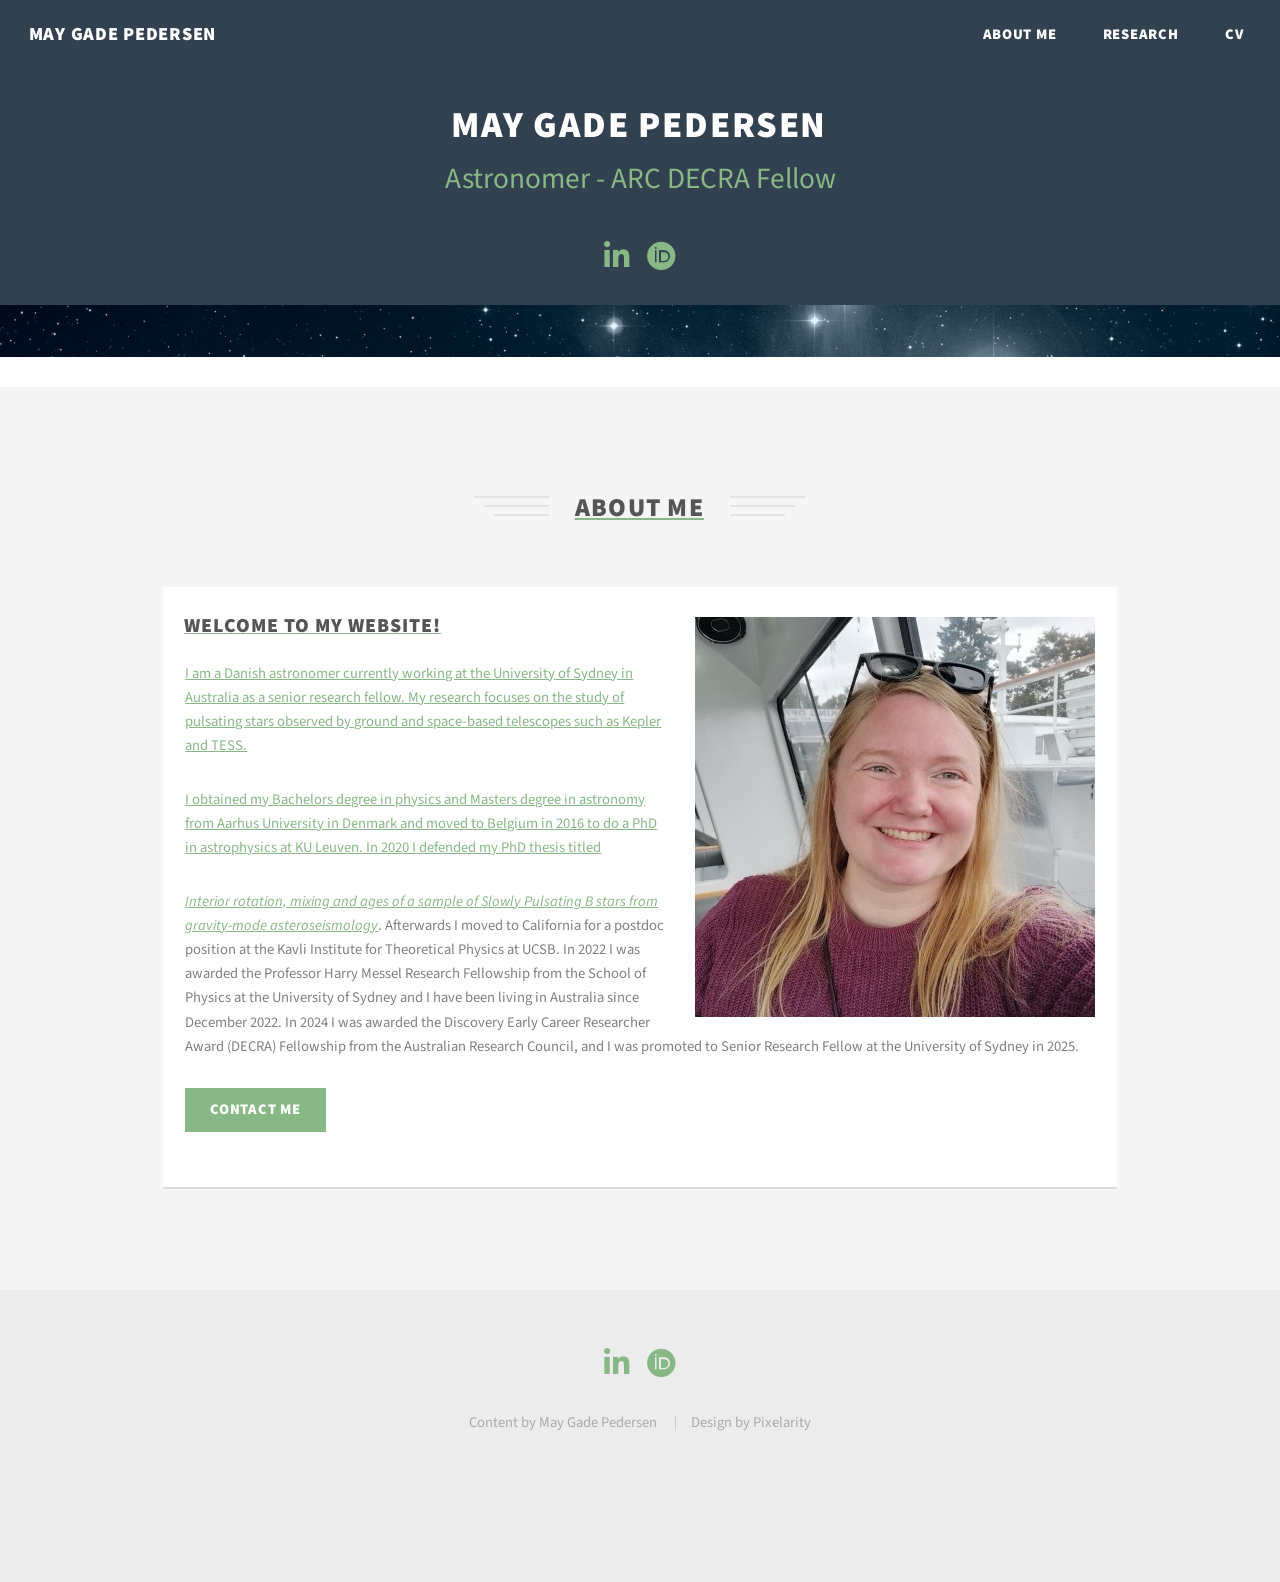
==== commit 9051299b: "Update index.html" ====
--- a/index.html
+++ b/index.html
@@ -59,9 +59,9 @@
 						<li><a href="#" class="button">Magna Sed Etiam</a></li>
 					</ul>
 					-->
-					<a href="#" class="image fit"><img src="images/Pleiades_large_5.png" alt="" />
+					 <a href="#" class="image fit"><img src="images/Pleiades_large_5.png" alt="" />
 				</section>
-				<a href="#" class="image fit"><img src="images/Pleiades_large_5.png" alt="" />
+				<!-- <a href="#" class="image fit"><img src="images/Pleiades_large_5.png" alt="" /> -->
 
 			<!-- Main - About me-->
 				<div class="wrapper style1">
--- a/assets/css/main.css
+++ b/assets/css/main.css
@@ -3194,10 +3194,10 @@
         /* background-image: url("images/banner_2.png"); */
         /* background-image: url("images/Pleiades_large_5.png"); */
         /* background-position: 25% bottom;*/
-        background-position: 5% bottom;
+        background-position: 0% bottom;
 		background-repeat: repeat-x;
 		/* background-size: 1500px 300px; */
-        background-size: cover;
+        background-size: 0px 0px;
 		color: #fff;
         /* padding: 16em 0 14em 0; */
         padding: 0em 0 0em 0;
@@ -3295,7 +3295,8 @@
 			#banner {
 				/* background-size: 1125px 225px; */
                 background-size: 1125px 125px;
-				padding: 12em 0 10em 0;
+				/* padding: 12em 0 10em 0; */
+                padding: 7em 0 0em 0;
 			}
 
 	}
@@ -3340,7 +3341,8 @@
                 background-size: 900px 80px;
 				/* padding: 10em 0 8em 0; */
                 /* padding: 10em 0 3em 0; */
-                padding: 8em 2em;
+                /* padding: 8em 2em; */
+                padding: 7em 0 0em 0;
 			}
 
 				#banner h2 {
@@ -3447,7 +3449,8 @@
 		/* Banner */
 
 			#banner {
-				padding: 8em 2em;
+				/* padding: 8em 2em; */
+                padding: 7em 0 0em 0;
 			}
 
 		/* Contact */
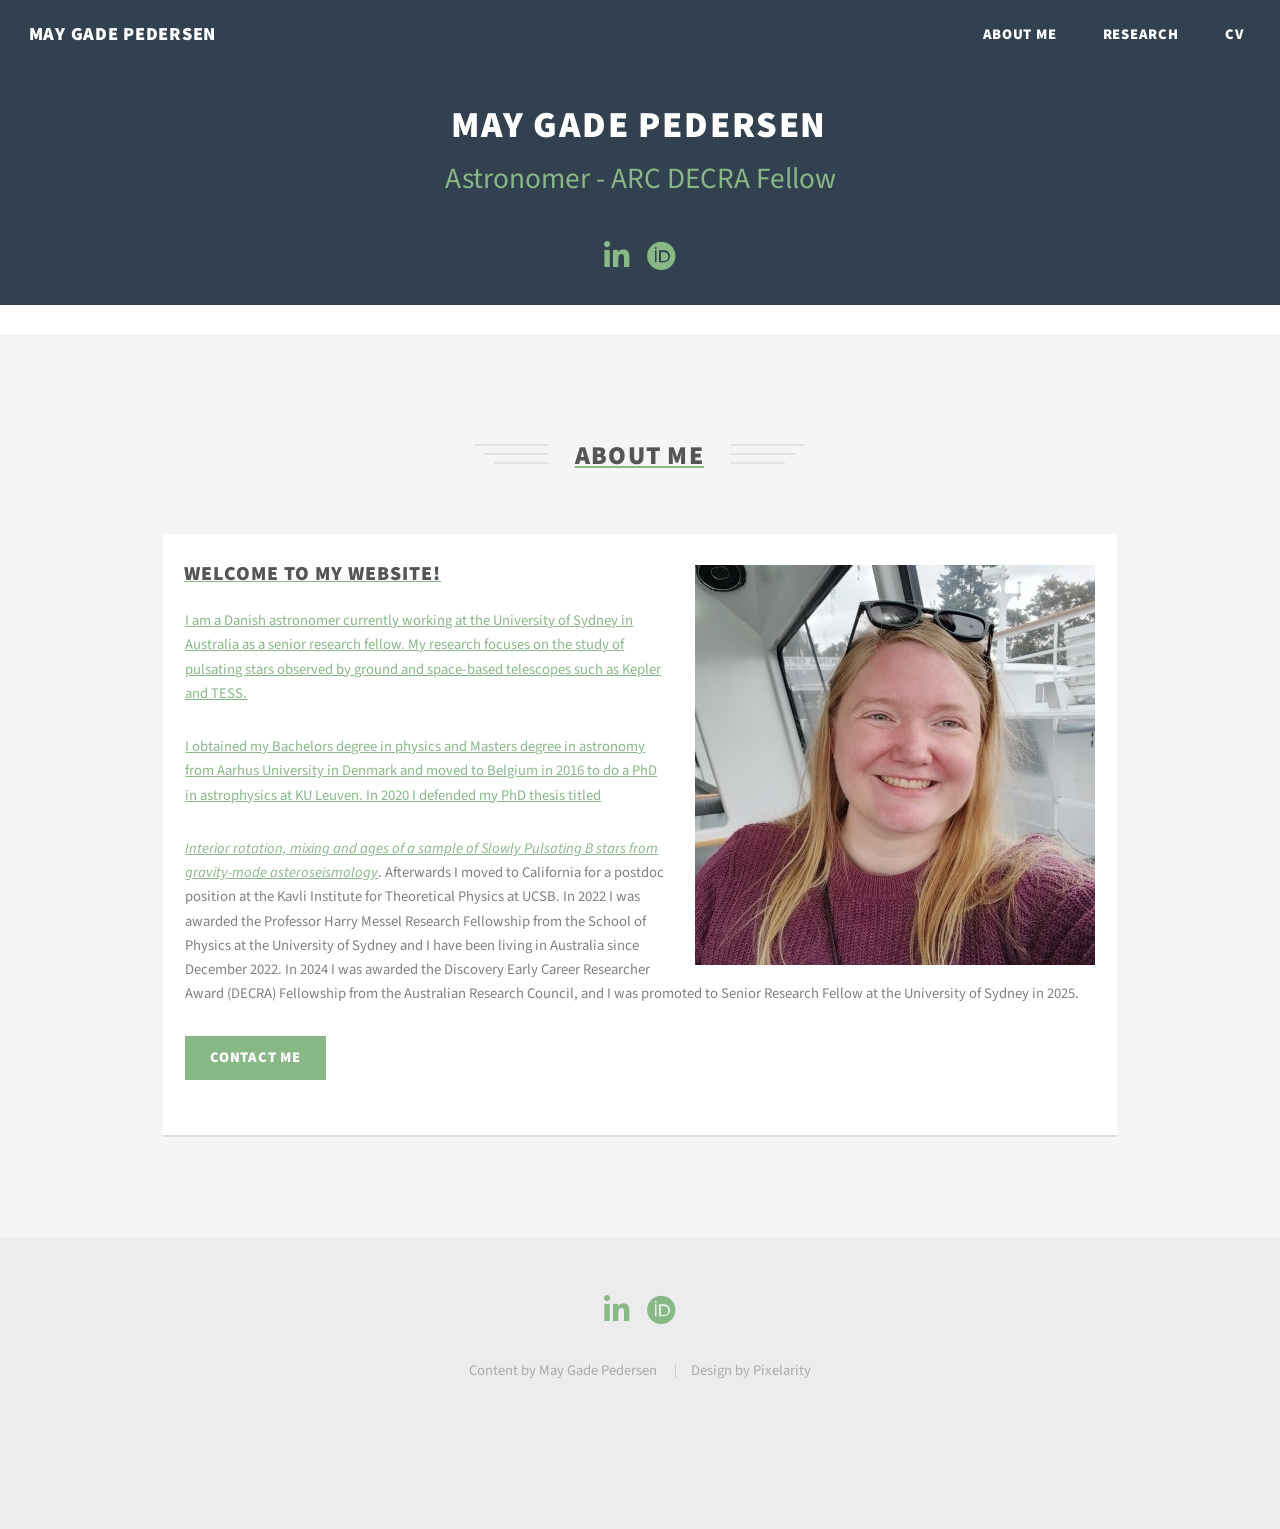
==== commit de5daf53: "Update index.html" ====
--- a/index.html
+++ b/index.html
@@ -59,7 +59,7 @@
 						<li><a href="#" class="button">Magna Sed Etiam</a></li>
 					</ul>
 					-->
-					 <a href="#" class="image fit"><img src="images/Pleiades_large_5.png" alt="" />
+					 <a href="#" class="image fit"><img src="images/Pleiades_large_4.png" alt="" />
 				</section>
 				<!-- <a href="#" class="image fit"><img src="images/Pleiades_large_5.png" alt="" /> -->
 
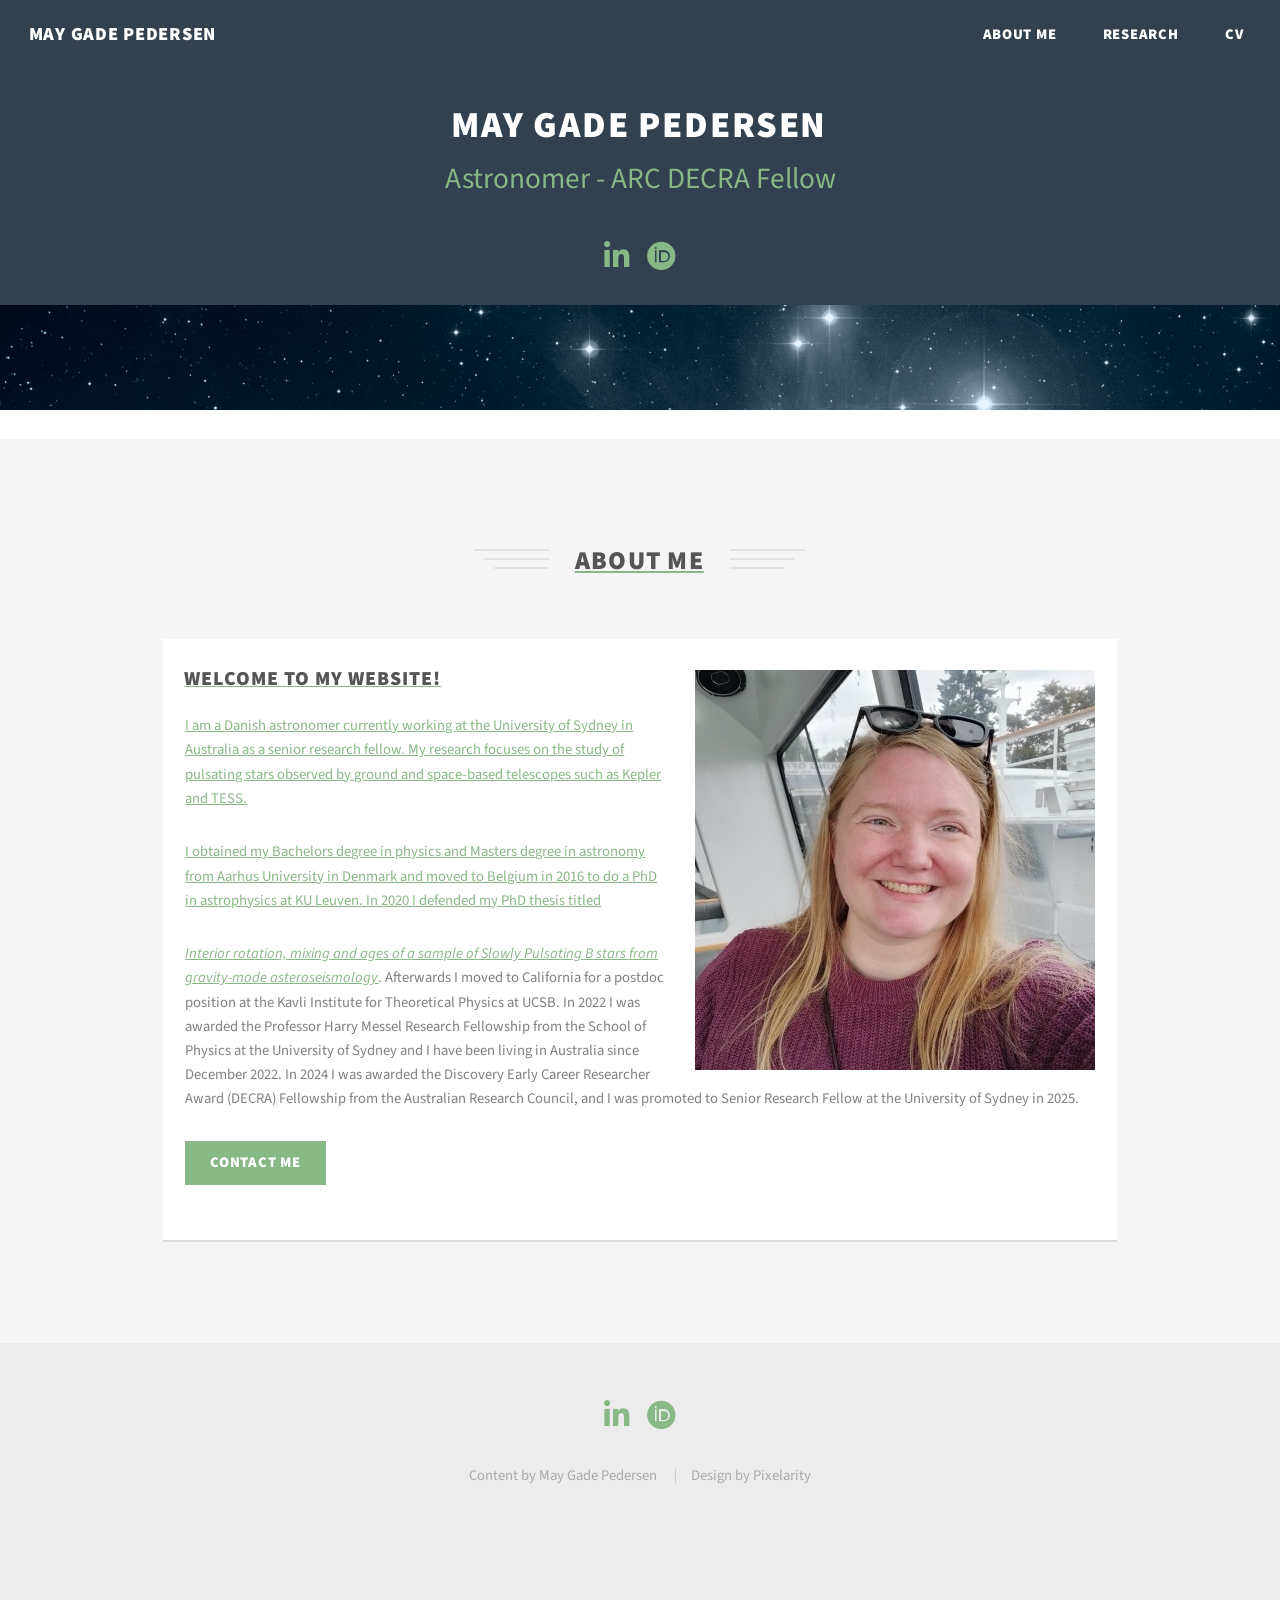
==== commit ee1e468c: "another banner image" ====
--- a/index.html
+++ b/index.html
@@ -59,7 +59,7 @@
 						<li><a href="#" class="button">Magna Sed Etiam</a></li>
 					</ul>
 					-->
-					 <a href="#" class="image fit"><img src="images/Pleiades_large_4.png" alt="" />
+					 <a href="#" class="image fit"><img src="images/Pleiades_large_6.png" alt="" />
 				</section>
 				<!-- <a href="#" class="image fit"><img src="images/Pleiades_large_5.png" alt="" /> -->
 
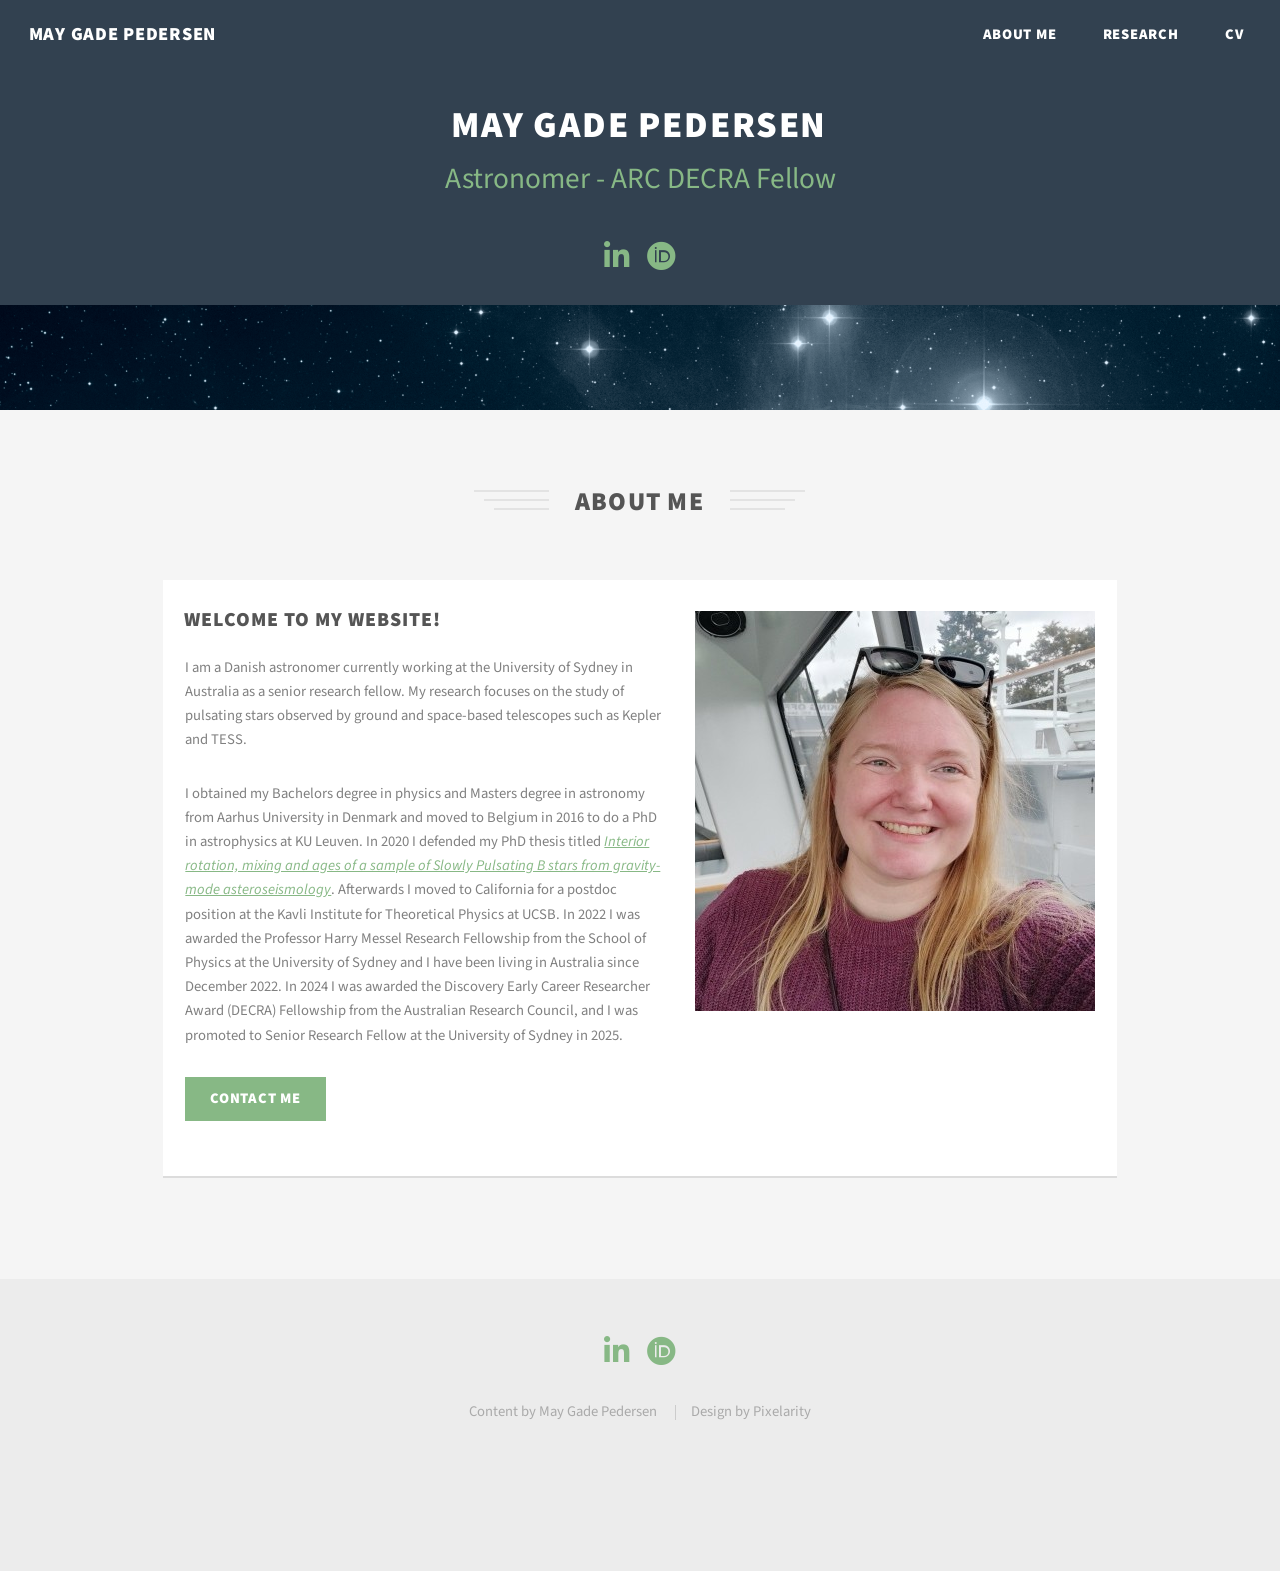
==== commit 2f3547d1: "banner adjustment Fixing top padding for wide screen" ====
--- a/index.html
+++ b/index.html
@@ -47,7 +47,6 @@
 
 			<!-- Banner -->
 				<section id="banner">
-					<!-- <a href="#" class="image fit"><img src="images/Pleiades_large_5.png" alt="" /> -->
 					<h2>May Gade Pedersen</h2>
 					<p>Astronomer - ARC DECRA Fellow</p>
 					<ul class="icons">
@@ -59,9 +58,9 @@
 						<li><a href="#" class="button">Magna Sed Etiam</a></li>
 					</ul>
 					-->
-					 <a href="#" class="image fit"><img src="images/Pleiades_large_6.png" alt="" />
+					<a href="#" class="image fit"><img src="images/Pleiades_large_6.png" alt="" /> </a>
 				</section>
-				<!-- <a href="#" class="image fit"><img src="images/Pleiades_large_5.png" alt="" /> -->
+
 
 			<!-- Main - About me-->
 				<div class="wrapper style1">
--- a/assets/css/main.css
+++ b/assets/css/main.css
@@ -3200,7 +3200,7 @@
         background-size: 0px 0px;
 		color: #fff;
         /* padding: 16em 0 14em 0; */
-        padding: 0em 0 0em 0;
+        padding: 7em 0 0em 0;
 		text-align: center;
 	}
 
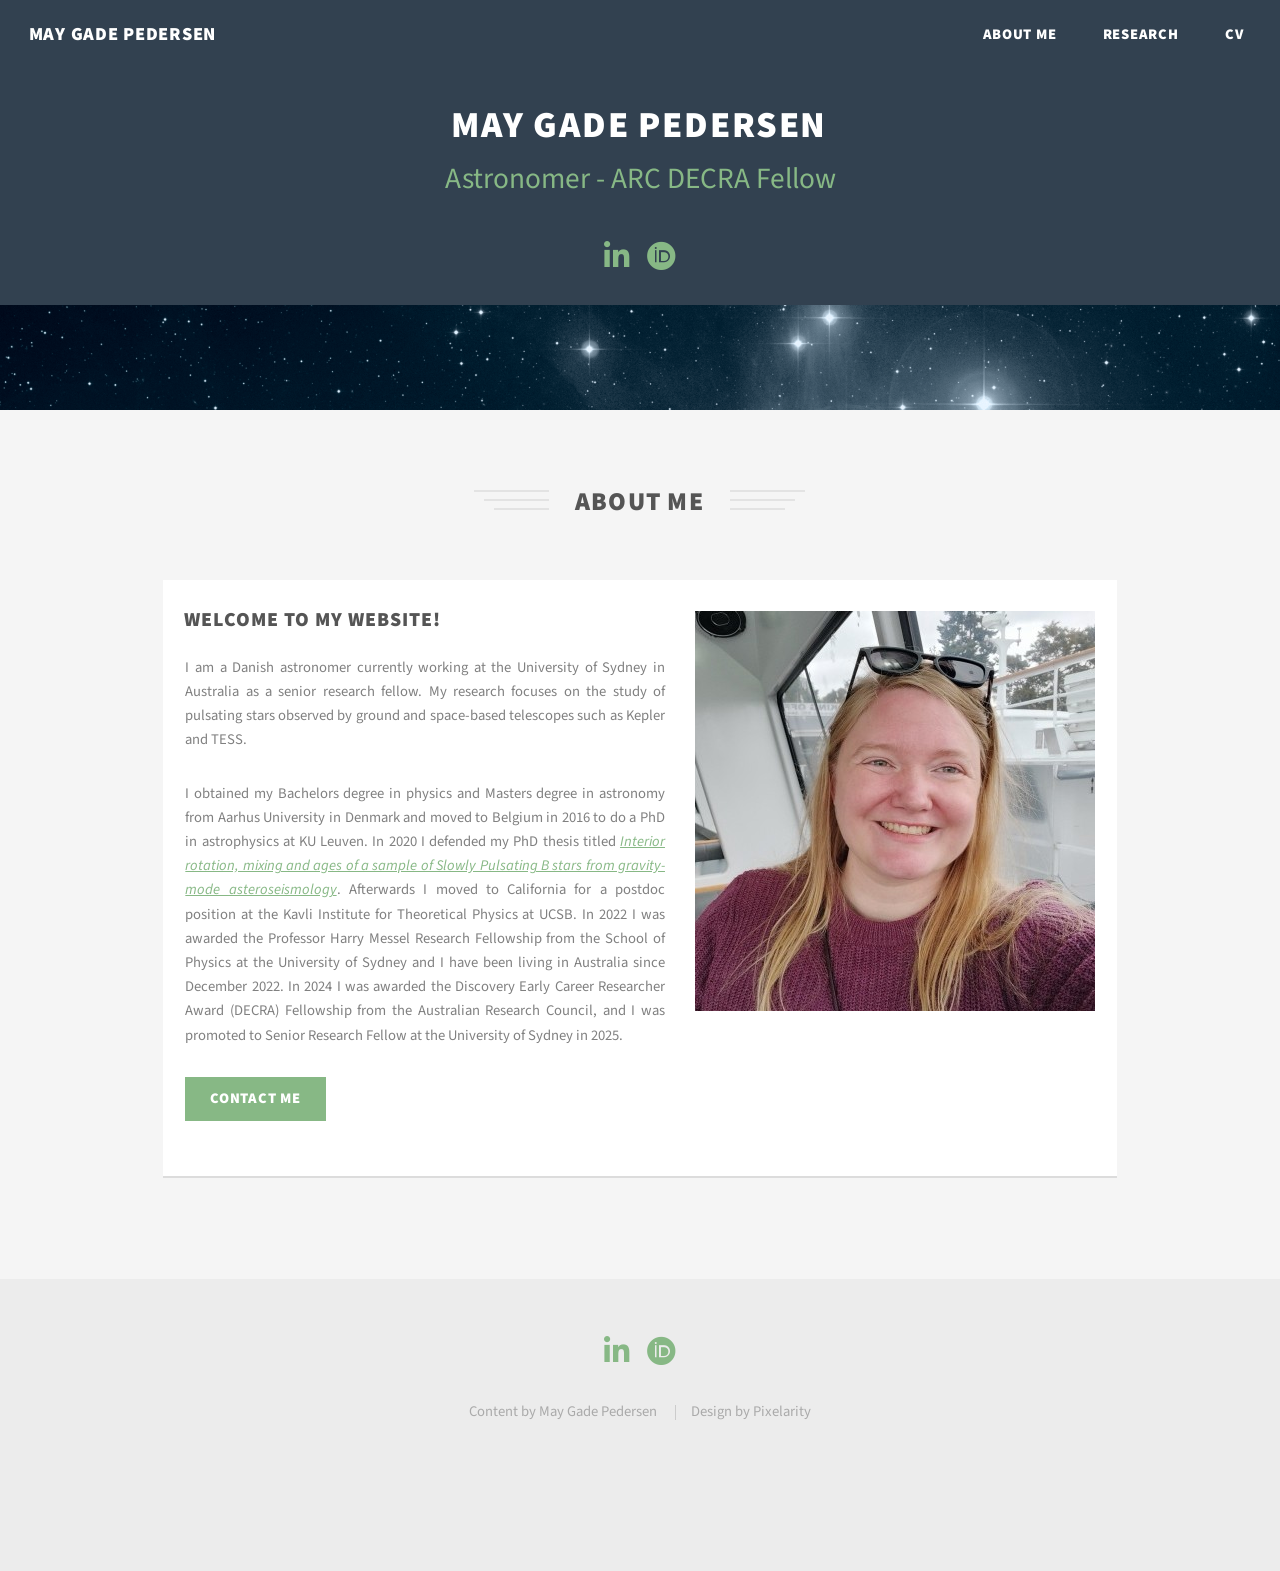
==== commit 18321f0c: "added dropdown bar" ====
--- a/index.html
+++ b/index.html
@@ -39,7 +39,14 @@
 								</ul>
 							</li>
 							-->
-							<li><a href="research.html">Research</a></li>
+							<li><a href="research.html">Research</a>
+								<ul>
+									<li><a href="research.html#research">Research</a></li>
+									<li><a href="research.html#pub_highlights">Publication highlights</a></li>
+									<li><a href="research.html#talks">Talks</a></li>
+									<li><a href="research.html#posters">Posters</a></li>
+								</ul>
+							</li>
 							<li><a href="./documents/CV.pdf" download>CV</a></li>
 						</ul>
 					</nav>
--- a/assets/css/main.css
+++ b/assets/css/main.css
@@ -130,7 +130,12 @@
 
 	p {
 		margin: 0 0 2em 0;
-	}
+        text-align: justify;
+	}
+
+
+
+
 
 	h1, h2, h3, h4, h5, h6 {
 		color: #555555;
@@ -239,6 +244,7 @@
 		flex-wrap: wrap;
 		box-sizing: border-box;
 		align-items: stretch;
+        
 	}
 
 		.row > * {
@@ -2260,6 +2266,7 @@
 		box-shadow: 0 2px 0 0 rgba(0, 0, 0, 0.1);
 		margin-bottom: 2em;
 		padding: 2.25em;
+        text-align: justify;
 	}
 
 		.box > :last-child,
@@ -2658,6 +2665,7 @@
 
 		table td {
 			padding: 0.75em 0.75em;
+            text-align: left;
 		}
 
 		table th {
@@ -3196,8 +3204,8 @@
         /* background-position: 25% bottom;*/
         background-position: 0% bottom;
 		background-repeat: repeat-x;
-		/* background-size: 1500px 300px; */
-        background-size: 0px 0px;
+		background-size: 1500px 300px;
+        /* background-size: 0px 0px; */
 		color: #fff;
         /* padding: 16em 0 14em 0; */
         padding: 7em 0 0em 0;
@@ -3214,12 +3222,14 @@
 			line-height: 1.25em;
 			margin: 0 0 0.5em 0;
 			padding: 0;
+            text-align: center;
 		}
 
 		#banner p {
 			color: #87b885;
 			font-size: 2em;
 			margin-bottom: 1.75em;
+            text-align: center;
 		}
 
 		#banner input[type="submit"].alt,
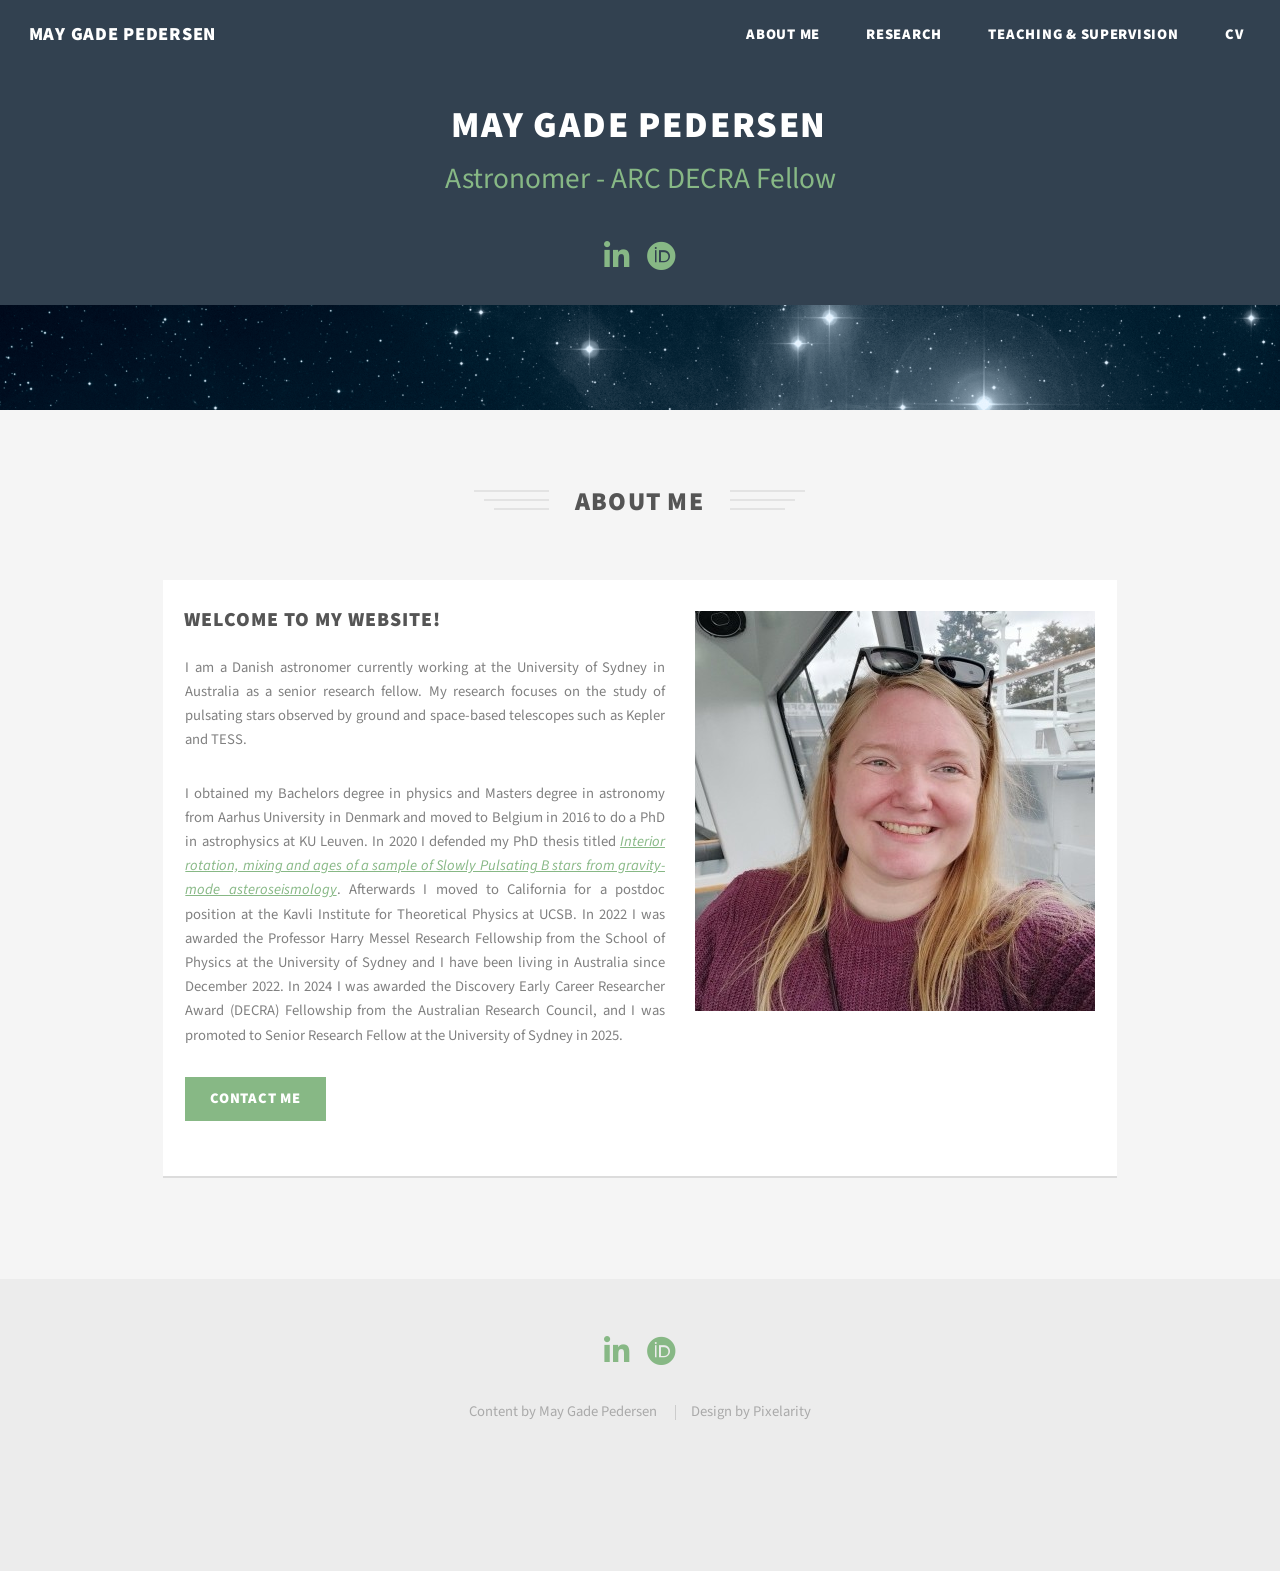
==== commit 473cc875: "adding teaching to tabs" ====
--- a/index.html
+++ b/index.html
@@ -45,6 +45,14 @@
 									<li><a href="research.html#pub_highlights">Publication highlights</a></li>
 									<li><a href="research.html#talks">Talks</a></li>
 									<li><a href="research.html#posters">Posters</a></li>
+								</ul>
+							</li>
+							<!-- <li><a href="outreach.html">Outreach</a></li> -->
+							<li><a href="teachingsupervision.html">Teaching &amp; Supervision</a>
+								<ul>
+									<li><a href="teachingsupervision.html#teaching">Teaching</a></li>
+									<li><a href="teachingsupervision.html#supervision">Supervision</a></li>
+									<li><a href="teachingsupervision.html#organisation">Organisation</a></li>
 								</ul>
 							</li>
 							<li><a href="./documents/CV.pdf" download>CV</a></li>
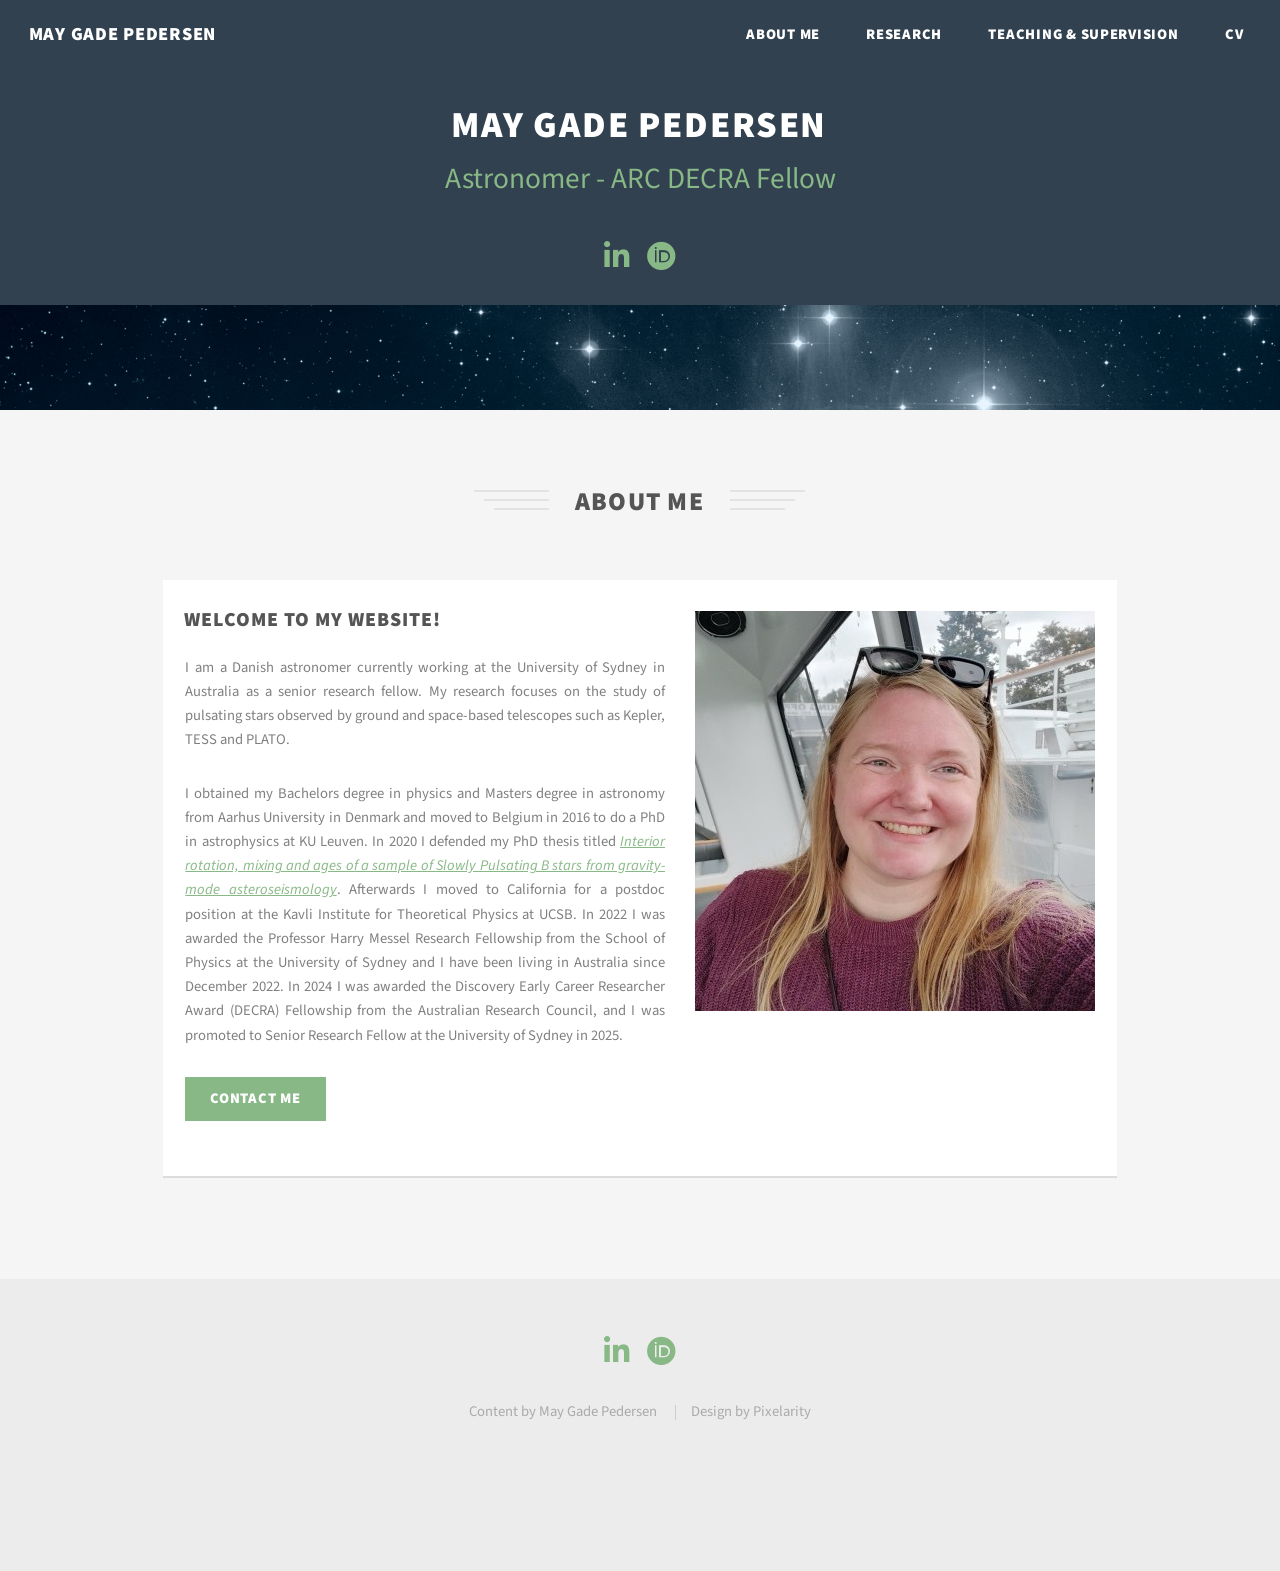
==== commit 89da9bb7: "Update index.html" ====
--- a/index.html
+++ b/index.html
@@ -90,7 +90,7 @@
 								<!-- <a href="#" class="image fit"><img src="images/pic04.jpg" alt="" /></a> -->
 								<h3><span class="image right"><img src="images/may_gade_pedersen_2.jpeg" alt="" /></span>Welcome to my website!</h3>	
 								<p>I am a Danish astronomer currently working at the University of Sydney in Australia as a senior research fellow. 
-									My research focuses on the study of pulsating stars observed by ground and space-based telescopes such as Kepler and TESS.
+									My research focuses on the study of pulsating stars observed by ground and space-based telescopes such as Kepler, TESS and PLATO.
 									<!-- My main research focus is on the interior structure and evolution of high- and intermediate stars
 									 I study pulsating stars and use asteroseismology -->
 									<!-- My research mainly focuses on pulsating high- and intermediate mass stars observed by ground and space-based telescopes such as Kepler and TESS,
